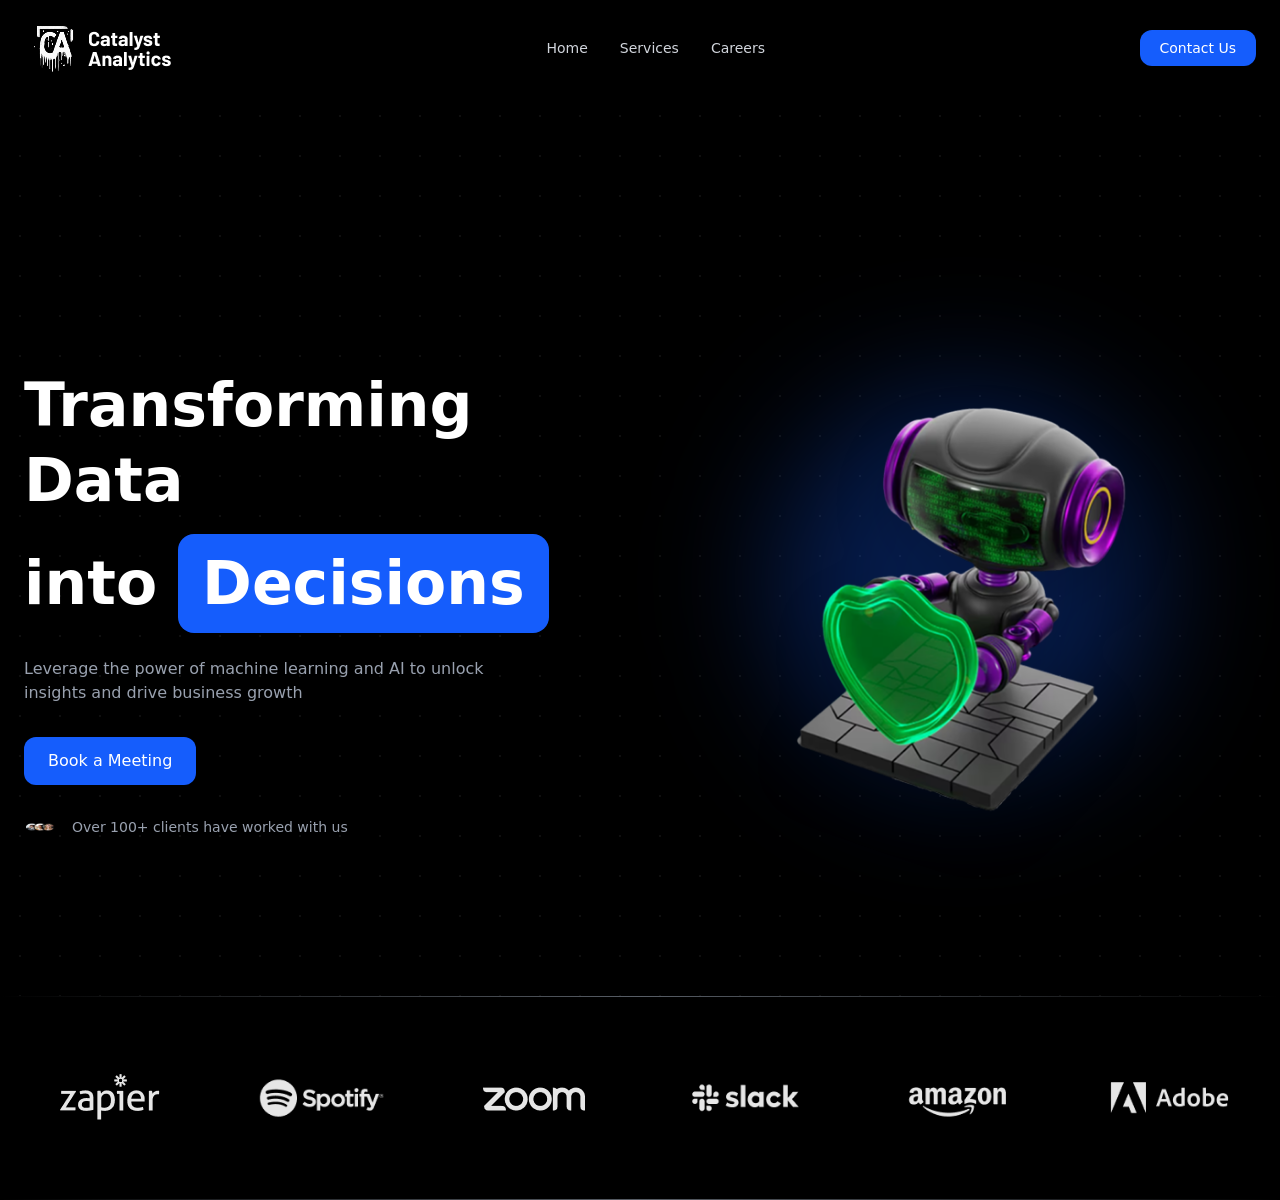
==== index.html @ 6eb76168 "commit2" ====
<html lang="en">

<head>
    <meta charset="UTF-8">
    <meta name="viewport" content="width=device-width, initial-scale=1.0">
    <title>Document</title>
    <link rel="stylesheet" href="./src/output.css">
</head>

<body class="bg-black text-white overflow-x-hidden">

    <header class=" top-0 w-full z-50 bg-black/60 backdrop-blur-xl">
        <div class="max-w-7xl mx-auto px-6 py-4 flex items-center justify-between">

            <div class="flex items-center gap-3">
                <img src="./Logo (23).png" alt="">
            </div>

            <nav class="hidden md:flex gap-8 text-gray-300 text-sm">
                <a href="#" class="hover:text-white transition">Home</a>
                <a href="#" class="hover:text-white transition">Services</a>
                <a href="#" class="hover:text-white transition">Careers</a>
            </nav>

            <button
                class="hidden md:block bg-blue-600 hover:bg-blue-500 px-5 py-2 rounded-xl text-sm font-medium transition">
                Contact Us
            </button>

            <button class="md:hidden text-2xl">☰</button>
        </div>
    </header>

    <section class="relative min-h-screen flex items-center pt-28">

        <div class="absolute inset-0 opacity-20" style="background-image: radial-gradient(circle, rgba(255,255,255,0.3) 1px, transparent 1px);
              background-size: 40px 40px;">
        </div>

        <div class="relative z-10 max-w-7xl mx-auto px-6 grid md:grid-cols-2 gap-16 items-center">

            <div>

                <h1 class="text-4xl sm:text-5xl lg:text-6xl font-extrabold leading-tight">
                    Transforming Data <br>
                    into
                    <span class="inline-block bg-blue-600 px-6 py-3 rounded-2xl mt-4">
                        Decisions
                    </span>
                </h1>

                <p class="mt-6 text-gray-400 max-w-lg">
                    Leverage the power of machine learning and AI to unlock insights and drive business growth
                </p>

                <button class="mt-8 bg-blue-600 hover:bg-blue-500 px-6 py-3 rounded-xl font-medium transition">
                    Book a Meeting
                </button>

                <div class="mt-8 flex items-center gap-4 text-sm text-gray-400">
                    <div class="flex -space-x-2">
                        <img src="./Group 20 (1).png" class="w-8 h-2.5 rounded-full border border-black">
                       
                    </div>
                    <span>Over 100+ clients have worked with us</span>
                </div>

            </div>
            <div class="relative flex justify-center">

                <div class="absolute w-96 h-96 bg-blue-600/30 blur-3xl rounded-full"></div>

                <img src="./83701034272 1.png" class="relative w-80 md:w-[420px] drop-shadow-2xl">

            </div>
    </section>
    <section class="relative py-16">
    
    <div class="absolute top-0 left-0 w-full h-px bg-gradient-to-r from-transparent via-blue-100 to-transparent opacity-40"></div>
    
    <div class="max-w-7xl mx-auto px-6">
      
      <div class="grid grid-cols-2 sm:grid-cols-3 lg:grid-cols-6 gap-10 items-center justify-items-center">
        
        <div class=" transition duration-300">
          <span class="text-xl font-semibold"><img src="./Logo (24).png" alt=""></span>
        </div>

        <div class="">
      <img src="./Card (1).png" alt="">
        </div>

        <div class="">
          <img src="./Logo (25).png" alt="">
        </div>

        <div class="">
         <img src="./Card (3).png" alt="">
        </div>

        <div class="">
         <img src="./Card (4).png" alt="">
        </div>

        <div class="">
        <img src="./Card (5).png" alt="">
        </div>

      </div>
    </div>

    <div class="absolute bottom-0 left-0 w-full h-px bg-gradient-to-r from-transparent via-blue-100 to-transparent opacity-40"></div>

  </section>

</body>

</html>
---- src/output.css ----
/*! tailwindcss v4.2.0 | MIT License | https://tailwindcss.com */
@layer properties;
@layer theme, base, components, utilities;
@layer theme {
  :root, :host {
    --font-sans: ui-sans-serif, system-ui, sans-serif, "Apple Color Emoji",
      "Segoe UI Emoji", "Segoe UI Symbol", "Noto Color Emoji";
    --font-mono: ui-monospace, SFMono-Regular, Menlo, Monaco, Consolas, "Liberation Mono",
      "Courier New", monospace;
    --color-blue-100: oklch(93.2% 0.032 255.585);
    --color-blue-500: oklch(62.3% 0.214 259.815);
    --color-blue-600: oklch(54.6% 0.245 262.881);
    --color-blue-900: oklch(37.9% 0.146 265.522);
    --color-purple-500: oklch(62.7% 0.265 303.9);
    --color-gray-300: oklch(87.2% 0.01 258.338);
    --color-gray-400: oklch(70.7% 0.022 261.325);
    --color-black: #000;
    --color-white: #fff;
    --spacing: 0.25rem;
    --container-lg: 32rem;
    --container-7xl: 80rem;
    --text-sm: 0.875rem;
    --text-sm--line-height: calc(1.25 / 0.875);
    --text-lg: 1.125rem;
    --text-lg--line-height: calc(1.75 / 1.125);
    --text-xl: 1.25rem;
    --text-xl--line-height: calc(1.75 / 1.25);
    --text-2xl: 1.5rem;
    --text-2xl--line-height: calc(2 / 1.5);
    --text-4xl: 2.25rem;
    --text-4xl--line-height: calc(2.5 / 2.25);
    --text-5xl: 3rem;
    --text-5xl--line-height: 1;
    --text-6xl: 3.75rem;
    --text-6xl--line-height: 1;
    --font-weight-medium: 500;
    --font-weight-semibold: 600;
    --font-weight-bold: 700;
    --font-weight-extrabold: 800;
    --leading-tight: 1.25;
    --radius-md: 0.375rem;
    --radius-lg: 0.5rem;
    --radius-xl: 0.75rem;
    --radius-2xl: 1rem;
    --drop-shadow-2xl: 0 25px 25px rgb(0 0 0 / 0.15);
    --blur-md: 12px;
    --blur-xl: 24px;
    --blur-3xl: 64px;
    --default-transition-duration: 150ms;
    --default-transition-timing-function: cubic-bezier(0.4, 0, 0.2, 1);
    --default-font-family: var(--font-sans);
    --default-mono-font-family: var(--font-mono);
  }
}
@layer base {
  *, ::after, ::before, ::backdrop, ::file-selector-button {
    box-sizing: border-box;
    margin: 0;
    padding: 0;
    border: 0 solid;
  }
  html, :host {
    line-height: 1.5;
    -webkit-text-size-adjust: 100%;
    tab-size: 4;
    font-family: var(--default-font-family, ui-sans-serif, system-ui, sans-serif, "Apple Color Emoji", "Segoe UI Emoji", "Segoe UI Symbol", "Noto Color Emoji");
    font-feature-settings: var(--default-font-feature-settings, normal);
    font-variation-settings: var(--default-font-variation-settings, normal);
    -webkit-tap-highlight-color: transparent;
  }
  hr {
    height: 0;
    color: inherit;
    border-top-width: 1px;
  }
  abbr:where([title]) {
    -webkit-text-decoration: underline dotted;
    text-decoration: underline dotted;
  }
  h1, h2, h3, h4, h5, h6 {
    font-size: inherit;
    font-weight: inherit;
  }
  a {
    color: inherit;
    -webkit-text-decoration: inherit;
    text-decoration: inherit;
  }
  b, strong {
    font-weight: bolder;
  }
  code, kbd, samp, pre {
    font-family: var(--default-mono-font-family, ui-monospace, SFMono-Regular, Menlo, Monaco, Consolas, "Liberation Mono", "Courier New", monospace);
    font-feature-settings: var(--default-mono-font-feature-settings, normal);
    font-variation-settings: var(--default-mono-font-variation-settings, normal);
    font-size: 1em;
  }
  small {
    font-size: 80%;
  }
  sub, sup {
    font-size: 75%;
    line-height: 0;
    position: relative;
    vertical-align: baseline;
  }
  sub {
    bottom: -0.25em;
  }
  sup {
    top: -0.5em;
  }
  table {
    text-indent: 0;
    border-color: inherit;
    border-collapse: collapse;
  }
  :-moz-focusring {
    outline: auto;
  }
  progress {
    vertical-align: baseline;
  }
  summary {
    display: list-item;
  }
  ol, ul, menu {
    list-style: none;
  }
  img, svg, video, canvas, audio, iframe, embed, object {
    display: block;
    vertical-align: middle;
  }
  img, video {
    max-width: 100%;
    height: auto;
  }
  button, input, select, optgroup, textarea, ::file-selector-button {
    font: inherit;
    font-feature-settings: inherit;
    font-variation-settings: inherit;
    letter-spacing: inherit;
    color: inherit;
    border-radius: 0;
    background-color: transparent;
    opacity: 1;
  }
  :where(select:is([multiple], [size])) optgroup {
    font-weight: bolder;
  }
  :where(select:is([multiple], [size])) optgroup option {
    padding-inline-start: 20px;
  }
  ::file-selector-button {
    margin-inline-end: 4px;
  }
  ::placeholder {
    opacity: 1;
  }
  @supports (not (-webkit-appearance: -apple-pay-button))  or (contain-intrinsic-size: 1px) {
    ::placeholder {
      color: currentcolor;
      @supports (color: color-mix(in lab, red, red)) {
        color: color-mix(in oklab, currentcolor 50%, transparent);
      }
    }
  }
  textarea {
    resize: vertical;
  }
  ::-webkit-search-decoration {
    -webkit-appearance: none;
  }
  ::-webkit-date-and-time-value {
    min-height: 1lh;
    text-align: inherit;
  }
  ::-webkit-datetime-edit {
    display: inline-flex;
  }
  ::-webkit-datetime-edit-fields-wrapper {
    padding: 0;
  }
  ::-webkit-datetime-edit, ::-webkit-datetime-edit-year-field, ::-webkit-datetime-edit-month-field, ::-webkit-datetime-edit-day-field, ::-webkit-datetime-edit-hour-field, ::-webkit-datetime-edit-minute-field, ::-webkit-datetime-edit-second-field, ::-webkit-datetime-edit-millisecond-field, ::-webkit-datetime-edit-meridiem-field {
    padding-block: 0;
  }
  ::-webkit-calendar-picker-indicator {
    line-height: 1;
  }
  :-moz-ui-invalid {
    box-shadow: none;
  }
  button, input:where([type="button"], [type="reset"], [type="submit"]), ::file-selector-button {
    appearance: button;
  }
  ::-webkit-inner-spin-button, ::-webkit-outer-spin-button {
    height: auto;
  }
  [hidden]:where(:not([hidden="until-found"])) {
    display: none !important;
  }
}
@layer utilities {
  .absolute {
    position: absolute;
  }
  .fixed {
    position: fixed;
  }
  .relative {
    position: relative;
  }
  .inset-0 {
    inset: calc(var(--spacing) * 0);
  }
  .top-0 {
    top: calc(var(--spacing) * 0);
  }
  .right-0 {
    right: calc(var(--spacing) * 0);
  }
  .bottom-0 {
    bottom: calc(var(--spacing) * 0);
  }
  .left-0 {
    left: calc(var(--spacing) * 0);
  }
  .z-10 {
    z-index: 10;
  }
  .z-50 {
    z-index: 50;
  }
  .mx-auto {
    margin-inline: auto;
  }
  .mt-3 {
    margin-top: calc(var(--spacing) * 3);
  }
  .mt-4 {
    margin-top: calc(var(--spacing) * 4);
  }
  .mt-6 {
    margin-top: calc(var(--spacing) * 6);
  }
  .mt-8 {
    margin-top: calc(var(--spacing) * 8);
  }
  .flex {
    display: flex;
  }
  .grid {
    display: grid;
  }
  .hidden {
    display: none;
  }
  .inline-block {
    display: inline-block;
  }
  .table {
    display: table;
  }
  .h-1 {
    height: calc(var(--spacing) * 1);
  }
  .h-2 {
    height: calc(var(--spacing) * 2);
  }
  .h-2\.5 {
    height: calc(var(--spacing) * 2.5);
  }
  .h-8 {
    height: calc(var(--spacing) * 8);
  }
  .h-9 {
    height: calc(var(--spacing) * 9);
  }
  .h-10 {
    height: calc(var(--spacing) * 10);
  }
  .h-96 {
    height: calc(var(--spacing) * 96);
  }
  .h-full {
    height: 100%;
  }
  .h-px {
    height: 1px;
  }
  .min-h-screen {
    min-height: 100vh;
  }
  .w-1 {
    width: calc(var(--spacing) * 1);
  }
  .w-1\/2 {
    width: calc(1 / 2 * 100%);
  }
  .w-8 {
    width: calc(var(--spacing) * 8);
  }
  .w-9 {
    width: calc(var(--spacing) * 9);
  }
  .w-10 {
    width: calc(var(--spacing) * 10);
  }
  .w-72 {
    width: calc(var(--spacing) * 72);
  }
  .w-80 {
    width: calc(var(--spacing) * 80);
  }
  .w-96 {
    width: calc(var(--spacing) * 96);
  }
  .w-full {
    width: 100%;
  }
  .max-w-7xl {
    max-width: var(--container-7xl);
  }
  .max-w-lg {
    max-width: var(--container-lg);
  }
  .border-collapse {
    border-collapse: collapse;
  }
  .resize {
    resize: both;
  }
  .grid-cols-2 {
    grid-template-columns: repeat(2, minmax(0, 1fr));
  }
  .items-center {
    align-items: center;
  }
  .justify-between {
    justify-content: space-between;
  }
  .justify-center {
    justify-content: center;
  }
  .justify-items-center {
    justify-items: center;
  }
  .gap-2 {
    gap: calc(var(--spacing) * 2);
  }
  .gap-3 {
    gap: calc(var(--spacing) * 3);
  }
  .gap-4 {
    gap: calc(var(--spacing) * 4);
  }
  .gap-8 {
    gap: calc(var(--spacing) * 8);
  }
  .gap-10 {
    gap: calc(var(--spacing) * 10);
  }
  .gap-12 {
    gap: calc(var(--spacing) * 12);
  }
  .gap-16 {
    gap: calc(var(--spacing) * 16);
  }
  .-space-x-2 {
    :where(& > :not(:last-child)) {
      --tw-space-x-reverse: 0;
      margin-inline-start: calc(calc(var(--spacing) * -2) * var(--tw-space-x-reverse));
      margin-inline-end: calc(calc(var(--spacing) * -2) * calc(1 - var(--tw-space-x-reverse)));
    }
  }
  .overflow-hidden {
    overflow: hidden;
  }
  .overflow-x-hidden {
    overflow-x: hidden;
  }
  .rounded {
    border-radius: 0.25rem;
  }
  .rounded-2xl {
    border-radius: var(--radius-2xl);
  }
  .rounded-full {
    border-radius: calc(infinity * 1px);
  }
  .rounded-lg {
    border-radius: var(--radius-lg);
  }
  .rounded-md {
    border-radius: var(--radius-md);
  }
  .rounded-xl {
    border-radius: var(--radius-xl);
  }
  .border {
    border-style: var(--tw-border-style);
    border-width: 1px;
  }
  .border-black {
    border-color: var(--color-black);
  }
  .bg-black {
    background-color: var(--color-black);
  }
  .bg-black\/60 {
    background-color: color-mix(in srgb, #000 60%, transparent);
    @supports (color: color-mix(in lab, red, red)) {
      background-color: color-mix(in oklab, var(--color-black) 60%, transparent);
    }
  }
  .bg-black\/70 {
    background-color: color-mix(in srgb, #000 70%, transparent);
    @supports (color: color-mix(in lab, red, red)) {
      background-color: color-mix(in oklab, var(--color-black) 70%, transparent);
    }
  }
  .bg-blue-600 {
    background-color: var(--color-blue-600);
  }
  .bg-blue-600\/30 {
    background-color: color-mix(in srgb, oklch(54.6% 0.245 262.881) 30%, transparent);
    @supports (color: color-mix(in lab, red, red)) {
      background-color: color-mix(in oklab, var(--color-blue-600) 30%, transparent);
    }
  }
  .bg-white {
    background-color: var(--color-white);
  }
  .bg-gradient-to-l {
    --tw-gradient-position: to left in oklab;
    background-image: linear-gradient(var(--tw-gradient-stops));
  }
  .bg-gradient-to-r {
    --tw-gradient-position: to right in oklab;
    background-image: linear-gradient(var(--tw-gradient-stops));
  }
  .from-black {
    --tw-gradient-from: var(--color-black);
    --tw-gradient-stops: var(--tw-gradient-via-stops, var(--tw-gradient-position), var(--tw-gradient-from) var(--tw-gradient-from-position), var(--tw-gradient-to) var(--tw-gradient-to-position));
  }
  .from-blue-900 {
    --tw-gradient-from: var(--color-blue-900);
    --tw-gradient-stops: var(--tw-gradient-via-stops, var(--tw-gradient-position), var(--tw-gradient-from) var(--tw-gradient-from-position), var(--tw-gradient-to) var(--tw-gradient-to-position));
  }
  .from-blue-900\/40 {
    --tw-gradient-from: color-mix(in srgb, oklch(37.9% 0.146 265.522) 40%, transparent);
    @supports (color: color-mix(in lab, red, red)) {
      --tw-gradient-from: color-mix(in oklab, var(--color-blue-900) 40%, transparent);
    }
    --tw-gradient-stops: var(--tw-gradient-via-stops, var(--tw-gradient-position), var(--tw-gradient-from) var(--tw-gradient-from-position), var(--tw-gradient-to) var(--tw-gradient-to-position));
  }
  .from-transparent {
    --tw-gradient-from: transparent;
    --tw-gradient-stops: var(--tw-gradient-via-stops, var(--tw-gradient-position), var(--tw-gradient-from) var(--tw-gradient-from-position), var(--tw-gradient-to) var(--tw-gradient-to-position));
  }
  .via-black {
    --tw-gradient-via: var(--color-black);
    --tw-gradient-via-stops: var(--tw-gradient-position), var(--tw-gradient-from) var(--tw-gradient-from-position), var(--tw-gradient-via) var(--tw-gradient-via-position), var(--tw-gradient-to) var(--tw-gradient-to-position);
    --tw-gradient-stops: var(--tw-gradient-via-stops);
  }
  .via-blue-100 {
    --tw-gradient-via: var(--color-blue-100);
    --tw-gradient-via-stops: var(--tw-gradient-position), var(--tw-gradient-from) var(--tw-gradient-from-position), var(--tw-gradient-via) var(--tw-gradient-via-position), var(--tw-gradient-to) var(--tw-gradient-to-position);
    --tw-gradient-stops: var(--tw-gradient-via-stops);
  }
  .via-blue-500 {
    --tw-gradient-via: var(--color-blue-500);
    --tw-gradient-via-stops: var(--tw-gradient-position), var(--tw-gradient-from) var(--tw-gradient-from-position), var(--tw-gradient-via) var(--tw-gradient-via-position), var(--tw-gradient-to) var(--tw-gradient-to-position);
    --tw-gradient-stops: var(--tw-gradient-via-stops);
  }
  .via-blue-900 {
    --tw-gradient-via: var(--color-blue-900);
    --tw-gradient-via-stops: var(--tw-gradient-position), var(--tw-gradient-from) var(--tw-gradient-from-position), var(--tw-gradient-via) var(--tw-gradient-via-position), var(--tw-gradient-to) var(--tw-gradient-to-position);
    --tw-gradient-stops: var(--tw-gradient-via-stops);
  }
  .via-blue-900\/20 {
    --tw-gradient-via: color-mix(in srgb, oklch(37.9% 0.146 265.522) 20%, transparent);
    @supports (color: color-mix(in lab, red, red)) {
      --tw-gradient-via: color-mix(in oklab, var(--color-blue-900) 20%, transparent);
    }
    --tw-gradient-via-stops: var(--tw-gradient-position), var(--tw-gradient-from) var(--tw-gradient-from-position), var(--tw-gradient-via) var(--tw-gradient-via-position), var(--tw-gradient-to) var(--tw-gradient-to-position);
    --tw-gradient-stops: var(--tw-gradient-via-stops);
  }
  .via-purple-500 {
    --tw-gradient-via: var(--color-purple-500);
    --tw-gradient-via-stops: var(--tw-gradient-position), var(--tw-gradient-from) var(--tw-gradient-from-position), var(--tw-gradient-via) var(--tw-gradient-via-position), var(--tw-gradient-to) var(--tw-gradient-to-position);
    --tw-gradient-stops: var(--tw-gradient-via-stops);
  }
  .to-blue-900 {
    --tw-gradient-to: var(--color-blue-900);
    --tw-gradient-stops: var(--tw-gradient-via-stops, var(--tw-gradient-position), var(--tw-gradient-from) var(--tw-gradient-from-position), var(--tw-gradient-to) var(--tw-gradient-to-position));
  }
  .to-blue-900\/40 {
    --tw-gradient-to: color-mix(in srgb, oklch(37.9% 0.146 265.522) 40%, transparent);
    @supports (color: color-mix(in lab, red, red)) {
      --tw-gradient-to: color-mix(in oklab, var(--color-blue-900) 40%, transparent);
    }
    --tw-gradient-stops: var(--tw-gradient-via-stops, var(--tw-gradient-position), var(--tw-gradient-from) var(--tw-gradient-from-position), var(--tw-gradient-to) var(--tw-gradient-to-position));
  }
  .to-transparent {
    --tw-gradient-to: transparent;
    --tw-gradient-stops: var(--tw-gradient-via-stops, var(--tw-gradient-position), var(--tw-gradient-from) var(--tw-gradient-from-position), var(--tw-gradient-to) var(--tw-gradient-to-position));
  }
  .px-4 {
    padding-inline: calc(var(--spacing) * 4);
  }
  .px-5 {
    padding-inline: calc(var(--spacing) * 5);
  }
  .px-6 {
    padding-inline: calc(var(--spacing) * 6);
  }
  .py-2 {
    padding-block: calc(var(--spacing) * 2);
  }
  .py-3 {
    padding-block: calc(var(--spacing) * 3);
  }
  .py-4 {
    padding-block: calc(var(--spacing) * 4);
  }
  .py-16 {
    padding-block: calc(var(--spacing) * 16);
  }
  .pt-24 {
    padding-top: calc(var(--spacing) * 24);
  }
  .pt-28 {
    padding-top: calc(var(--spacing) * 28);
  }
  .text-center {
    text-align: center;
  }
  .text-2xl {
    font-size: var(--text-2xl);
    line-height: var(--tw-leading, var(--text-2xl--line-height));
  }
  .text-4xl {
    font-size: var(--text-4xl);
    line-height: var(--tw-leading, var(--text-4xl--line-height));
  }
  .text-lg {
    font-size: var(--text-lg);
    line-height: var(--tw-leading, var(--text-lg--line-height));
  }
  .text-sm {
    font-size: var(--text-sm);
    line-height: var(--tw-leading, var(--text-sm--line-height));
  }
  .text-xl {
    font-size: var(--text-xl);
    line-height: var(--tw-leading, var(--text-xl--line-height));
  }
  .leading-tight {
    --tw-leading: var(--leading-tight);
    line-height: var(--leading-tight);
  }
  .font-bold {
    --tw-font-weight: var(--font-weight-bold);
    font-weight: var(--font-weight-bold);
  }
  .font-extrabold {
    --tw-font-weight: var(--font-weight-extrabold);
    font-weight: var(--font-weight-extrabold);
  }
  .font-medium {
    --tw-font-weight: var(--font-weight-medium);
    font-weight: var(--font-weight-medium);
  }
  .font-semibold {
    --tw-font-weight: var(--font-weight-semibold);
    font-weight: var(--font-weight-semibold);
  }
  .text-black {
    color: var(--color-black);
  }
  .text-gray-300 {
    color: var(--color-gray-300);
  }
  .text-gray-400 {
    color: var(--color-gray-400);
  }
  .text-white {
    color: var(--color-white);
  }
  .underline {
    text-decoration-line: underline;
  }
  .opacity-20 {
    opacity: 20%;
  }
  .opacity-40 {
    opacity: 40%;
  }
  .opacity-60 {
    opacity: 60%;
  }
  .outline {
    outline-style: var(--tw-outline-style);
    outline-width: 1px;
  }
  .blur-3xl {
    --tw-blur: blur(var(--blur-3xl));
    filter: var(--tw-blur,) var(--tw-brightness,) var(--tw-contrast,) var(--tw-grayscale,) var(--tw-hue-rotate,) var(--tw-invert,) var(--tw-saturate,) var(--tw-sepia,) var(--tw-drop-shadow,);
  }
  .drop-shadow-2xl {
    --tw-drop-shadow-size: drop-shadow(0 25px 25px var(--tw-drop-shadow-color, rgb(0 0 0 / 0.15)));
    --tw-drop-shadow: drop-shadow(var(--drop-shadow-2xl));
    filter: var(--tw-blur,) var(--tw-brightness,) var(--tw-contrast,) var(--tw-grayscale,) var(--tw-hue-rotate,) var(--tw-invert,) var(--tw-saturate,) var(--tw-sepia,) var(--tw-drop-shadow,);
  }
  .drop-shadow-\[0_0_50px_rgba\(59\,130\,246\,0\.5\)\] {
    --tw-drop-shadow-size: drop-shadow(0 0 50px var(--tw-drop-shadow-color, rgba(59,130,246,0.5)));
    --tw-drop-shadow: var(--tw-drop-shadow-size);
    filter: var(--tw-blur,) var(--tw-brightness,) var(--tw-contrast,) var(--tw-grayscale,) var(--tw-hue-rotate,) var(--tw-invert,) var(--tw-saturate,) var(--tw-sepia,) var(--tw-drop-shadow,);
  }
  .filter {
    filter: var(--tw-blur,) var(--tw-brightness,) var(--tw-contrast,) var(--tw-grayscale,) var(--tw-hue-rotate,) var(--tw-invert,) var(--tw-saturate,) var(--tw-sepia,) var(--tw-drop-shadow,);
  }
  .backdrop-blur-md {
    --tw-backdrop-blur: blur(var(--blur-md));
    -webkit-backdrop-filter: var(--tw-backdrop-blur,) var(--tw-backdrop-brightness,) var(--tw-backdrop-contrast,) var(--tw-backdrop-grayscale,) var(--tw-backdrop-hue-rotate,) var(--tw-backdrop-invert,) var(--tw-backdrop-opacity,) var(--tw-backdrop-saturate,) var(--tw-backdrop-sepia,);
    backdrop-filter: var(--tw-backdrop-blur,) var(--tw-backdrop-brightness,) var(--tw-backdrop-contrast,) var(--tw-backdrop-grayscale,) var(--tw-backdrop-hue-rotate,) var(--tw-backdrop-invert,) var(--tw-backdrop-opacity,) var(--tw-backdrop-saturate,) var(--tw-backdrop-sepia,);
  }
  .backdrop-blur-xl {
    --tw-backdrop-blur: blur(var(--blur-xl));
    -webkit-backdrop-filter: var(--tw-backdrop-blur,) var(--tw-backdrop-brightness,) var(--tw-backdrop-contrast,) var(--tw-backdrop-grayscale,) var(--tw-backdrop-hue-rotate,) var(--tw-backdrop-invert,) var(--tw-backdrop-opacity,) var(--tw-backdrop-saturate,) var(--tw-backdrop-sepia,);
    backdrop-filter: var(--tw-backdrop-blur,) var(--tw-backdrop-brightness,) var(--tw-backdrop-contrast,) var(--tw-backdrop-grayscale,) var(--tw-backdrop-hue-rotate,) var(--tw-backdrop-invert,) var(--tw-backdrop-opacity,) var(--tw-backdrop-saturate,) var(--tw-backdrop-sepia,);
  }
  .backdrop-filter {
    -webkit-backdrop-filter: var(--tw-backdrop-blur,) var(--tw-backdrop-brightness,) var(--tw-backdrop-contrast,) var(--tw-backdrop-grayscale,) var(--tw-backdrop-hue-rotate,) var(--tw-backdrop-invert,) var(--tw-backdrop-opacity,) var(--tw-backdrop-saturate,) var(--tw-backdrop-sepia,);
    backdrop-filter: var(--tw-backdrop-blur,) var(--tw-backdrop-brightness,) var(--tw-backdrop-contrast,) var(--tw-backdrop-grayscale,) var(--tw-backdrop-hue-rotate,) var(--tw-backdrop-invert,) var(--tw-backdrop-opacity,) var(--tw-backdrop-saturate,) var(--tw-backdrop-sepia,);
  }
  .transition {
    transition-property: color, background-color, border-color, outline-color, text-decoration-color, fill, stroke, --tw-gradient-from, --tw-gradient-via, --tw-gradient-to, opacity, box-shadow, transform, translate, scale, rotate, filter, -webkit-backdrop-filter, backdrop-filter, display, content-visibility, overlay, pointer-events;
    transition-timing-function: var(--tw-ease, var(--default-transition-timing-function));
    transition-duration: var(--tw-duration, var(--default-transition-duration));
  }
  .duration-300 {
    --tw-duration: 300ms;
    transition-duration: 300ms;
  }
  .hover\:bg-blue-500 {
    &:hover {
      @media (hover: hover) {
        background-color: var(--color-blue-500);
      }
    }
  }
  .hover\:text-white {
    &:hover {
      @media (hover: hover) {
        color: var(--color-white);
      }
    }
  }
  .hover\:opacity-100 {
    &:hover {
      @media (hover: hover) {
        opacity: 100%;
      }
    }
  }
  .sm\:block {
    @media (width >= 40rem) {
      display: block;
    }
  }
  .sm\:w-96 {
    @media (width >= 40rem) {
      width: calc(var(--spacing) * 96);
    }
  }
  .sm\:grid-cols-3 {
    @media (width >= 40rem) {
      grid-template-columns: repeat(3, minmax(0, 1fr));
    }
  }
  .sm\:text-5xl {
    @media (width >= 40rem) {
      font-size: var(--text-5xl);
      line-height: var(--tw-leading, var(--text-5xl--line-height));
    }
  }
  .md\:mx-0 {
    @media (width >= 48rem) {
      margin-inline: calc(var(--spacing) * 0);
    }
  }
  .md\:block {
    @media (width >= 48rem) {
      display: block;
    }
  }
  .md\:flex {
    @media (width >= 48rem) {
      display: flex;
    }
  }
  .md\:hidden {
    @media (width >= 48rem) {
      display: none;
    }
  }
  .md\:w-\[420px\] {
    @media (width >= 48rem) {
      width: 420px;
    }
  }
  .md\:grid-cols-2 {
    @media (width >= 48rem) {
      grid-template-columns: repeat(2, minmax(0, 1fr));
    }
  }
  .md\:justify-start {
    @media (width >= 48rem) {
      justify-content: flex-start;
    }
  }
  .md\:text-left {
    @media (width >= 48rem) {
      text-align: left;
    }
  }
  .lg\:grid-cols-6 {
    @media (width >= 64rem) {
      grid-template-columns: repeat(6, minmax(0, 1fr));
    }
  }
  .lg\:text-6xl {
    @media (width >= 64rem) {
      font-size: var(--text-6xl);
      line-height: var(--tw-leading, var(--text-6xl--line-height));
    }
  }
}
@property --tw-space-x-reverse {
  syntax: "*";
  inherits: false;
  initial-value: 0;
}
@property --tw-border-style {
  syntax: "*";
  inherits: false;
  initial-value: solid;
}
@property --tw-gradient-position {
  syntax: "*";
  inherits: false;
}
@property --tw-gradient-from {
  syntax: "<color>";
  inherits: false;
  initial-value: #0000;
}
@property --tw-gradient-via {
  syntax: "<color>";
  inherits: false;
  initial-value: #0000;
}
@property --tw-gradient-to {
  syntax: "<color>";
  inherits: false;
  initial-value: #0000;
}
@property --tw-gradient-stops {
  syntax: "*";
  inherits: false;
}
@property --tw-gradient-via-stops {
  syntax: "*";
  inherits: false;
}
@property --tw-gradient-from-position {
  syntax: "<length-percentage>";
  inherits: false;
  initial-value: 0%;
}
@property --tw-gradient-via-position {
  syntax: "<length-percentage>";
  inherits: false;
  initial-value: 50%;
}
@property --tw-gradient-to-position {
  syntax: "<length-percentage>";
  inherits: false;
  initial-value: 100%;
}
@property --tw-leading {
  syntax: "*";
  inherits: false;
}
@property --tw-font-weight {
  syntax: "*";
  inherits: false;
}
@property --tw-outline-style {
  syntax: "*";
  inherits: false;
  initial-value: solid;
}
@property --tw-blur {
  syntax: "*";
  inherits: false;
}
@property --tw-brightness {
  syntax: "*";
  inherits: false;
}
@property --tw-contrast {
  syntax: "*";
  inherits: false;
}
@property --tw-grayscale {
  syntax: "*";
  inherits: false;
}
@property --tw-hue-rotate {
  syntax: "*";
  inherits: false;
}
@property --tw-invert {
  syntax: "*";
  inherits: false;
}
@property --tw-opacity {
  syntax: "*";
  inherits: false;
}
@property --tw-saturate {
  syntax: "*";
  inherits: false;
}
@property --tw-sepia {
  syntax: "*";
  inherits: false;
}
@property --tw-drop-shadow {
  syntax: "*";
  inherits: false;
}
@property --tw-drop-shadow-color {
  syntax: "*";
  inherits: false;
}
@property --tw-drop-shadow-alpha {
  syntax: "<percentage>";
  inherits: false;
  initial-value: 100%;
}
@property --tw-drop-shadow-size {
  syntax: "*";
  inherits: false;
}
@property --tw-backdrop-blur {
  syntax: "*";
  inherits: false;
}
@property --tw-backdrop-brightness {
  syntax: "*";
  inherits: false;
}
@property --tw-backdrop-contrast {
  syntax: "*";
  inherits: false;
}
@property --tw-backdrop-grayscale {
  syntax: "*";
  inherits: false;
}
@property --tw-backdrop-hue-rotate {
  syntax: "*";
  inherits: false;
}
@property --tw-backdrop-invert {
  syntax: "*";
  inherits: false;
}
@property --tw-backdrop-opacity {
  syntax: "*";
  inherits: false;
}
@property --tw-backdrop-saturate {
  syntax: "*";
  inherits: false;
}
@property --tw-backdrop-sepia {
  syntax: "*";
  inherits: false;
}
@property --tw-duration {
  syntax: "*";
  inherits: false;
}
@layer properties {
  @supports ((-webkit-hyphens: none) and (not (margin-trim: inline))) or ((-moz-orient: inline) and (not (color:rgb(from red r g b)))) {
    *, ::before, ::after, ::backdrop {
      --tw-space-x-reverse: 0;
      --tw-border-style: solid;
      --tw-gradient-position: initial;
      --tw-gradient-from: #0000;
      --tw-gradient-via: #0000;
      --tw-gradient-to: #0000;
      --tw-gradient-stops: initial;
      --tw-gradient-via-stops: initial;
      --tw-gradient-from-position: 0%;
      --tw-gradient-via-position: 50%;
      --tw-gradient-to-position: 100%;
      --tw-leading: initial;
      --tw-font-weight: initial;
      --tw-outline-style: solid;
      --tw-blur: initial;
      --tw-brightness: initial;
      --tw-contrast: initial;
      --tw-grayscale: initial;
      --tw-hue-rotate: initial;
      --tw-invert: initial;
      --tw-opacity: initial;
      --tw-saturate: initial;
      --tw-sepia: initial;
      --tw-drop-shadow: initial;
      --tw-drop-shadow-color: initial;
      --tw-drop-shadow-alpha: 100%;
      --tw-drop-shadow-size: initial;
      --tw-backdrop-blur: initial;
      --tw-backdrop-brightness: initial;
      --tw-backdrop-contrast: initial;
      --tw-backdrop-grayscale: initial;
      --tw-backdrop-hue-rotate: initial;
      --tw-backdrop-invert: initial;
      --tw-backdrop-opacity: initial;
      --tw-backdrop-saturate: initial;
      --tw-backdrop-sepia: initial;
      --tw-duration: initial;
    }
  }
}
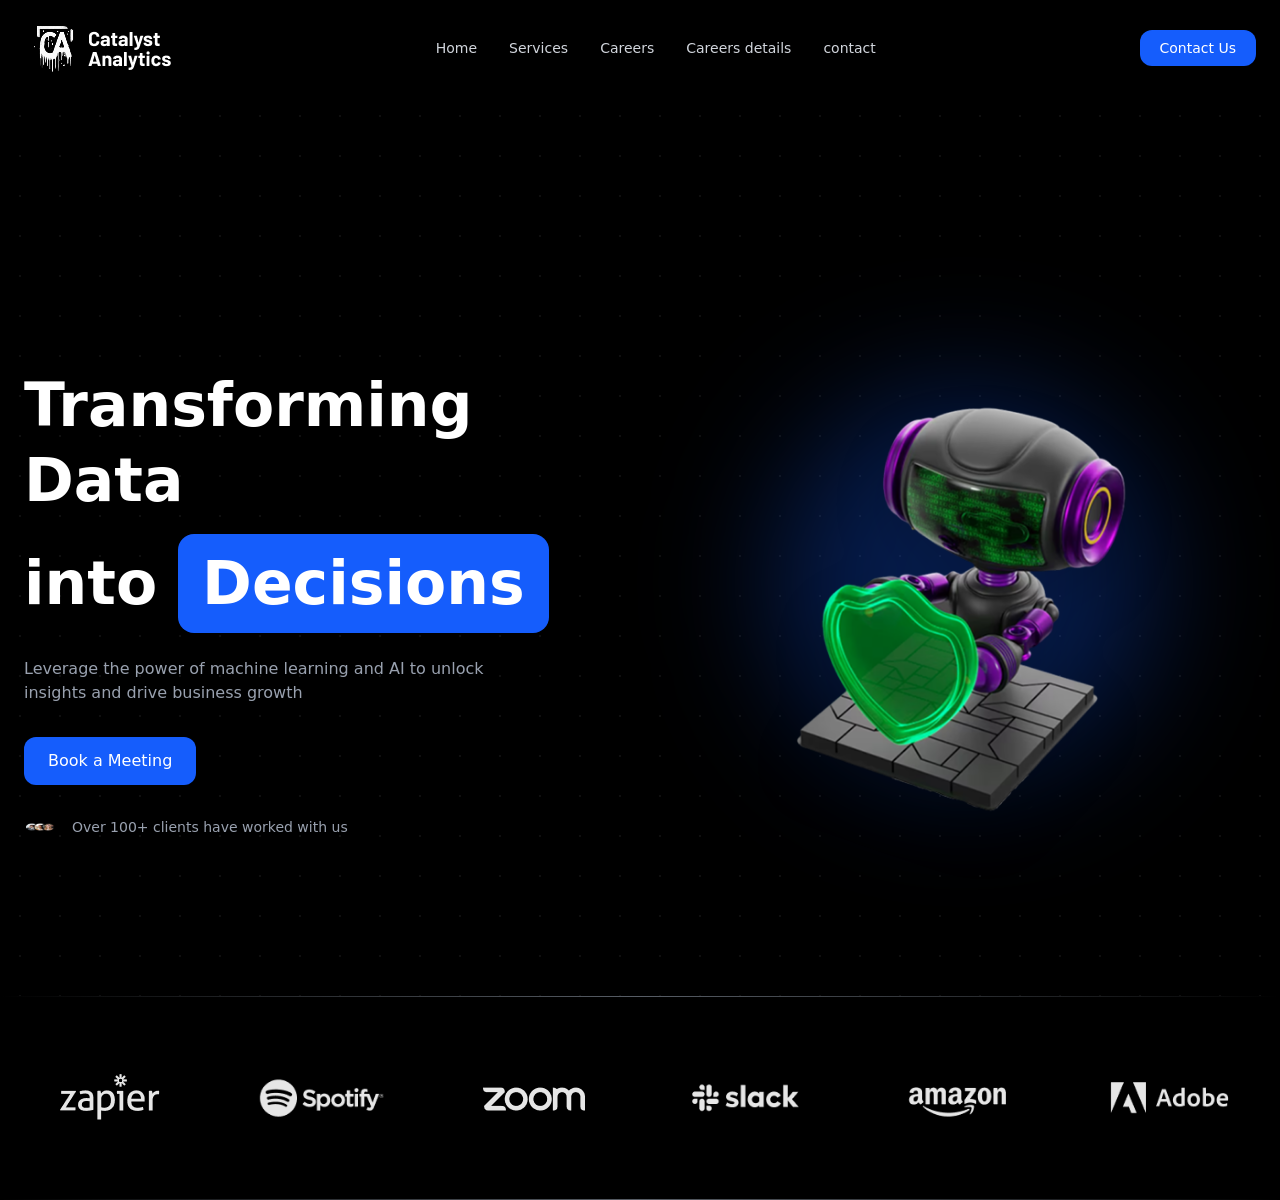
==== commit e3813fae: "commit2is" ====
--- a/index.html
+++ b/index.html
@@ -7,7 +7,7 @@
     <link rel="stylesheet" href="./src/output.css">
 </head>
 
-<body class="bg-black text-white overflow-x-hidden">
+<body class="bg-black text-white ">
 
     <header class=" top-0 w-full z-50 bg-black/60 backdrop-blur-xl">
         <div class="max-w-7xl mx-auto px-6 py-4 flex items-center justify-between">
@@ -17,9 +17,11 @@
             </div>
 
             <nav class="hidden md:flex gap-8 text-gray-300 text-sm">
-                <a href="#" class="hover:text-white transition">Home</a>
-                <a href="#" class="hover:text-white transition">Services</a>
-                <a href="#" class="hover:text-white transition">Careers</a>
+                <a href="./index.html" class="hover:text-white transition">Home</a>
+                <a href="./src/paje 2/index.html" class="hover:text-white transition">Services</a>
+                <a href="./src/paje 3/index.html" class="hover:text-white transition">Careers</a>
+                 <a href="./src/paje 4/index.html" class="hover:text-white transition">Careers details</a>
+                  <a href="./src/paje 5/index.html" class="hover:text-white transition">contact</a>
             </nav>
 
             <button
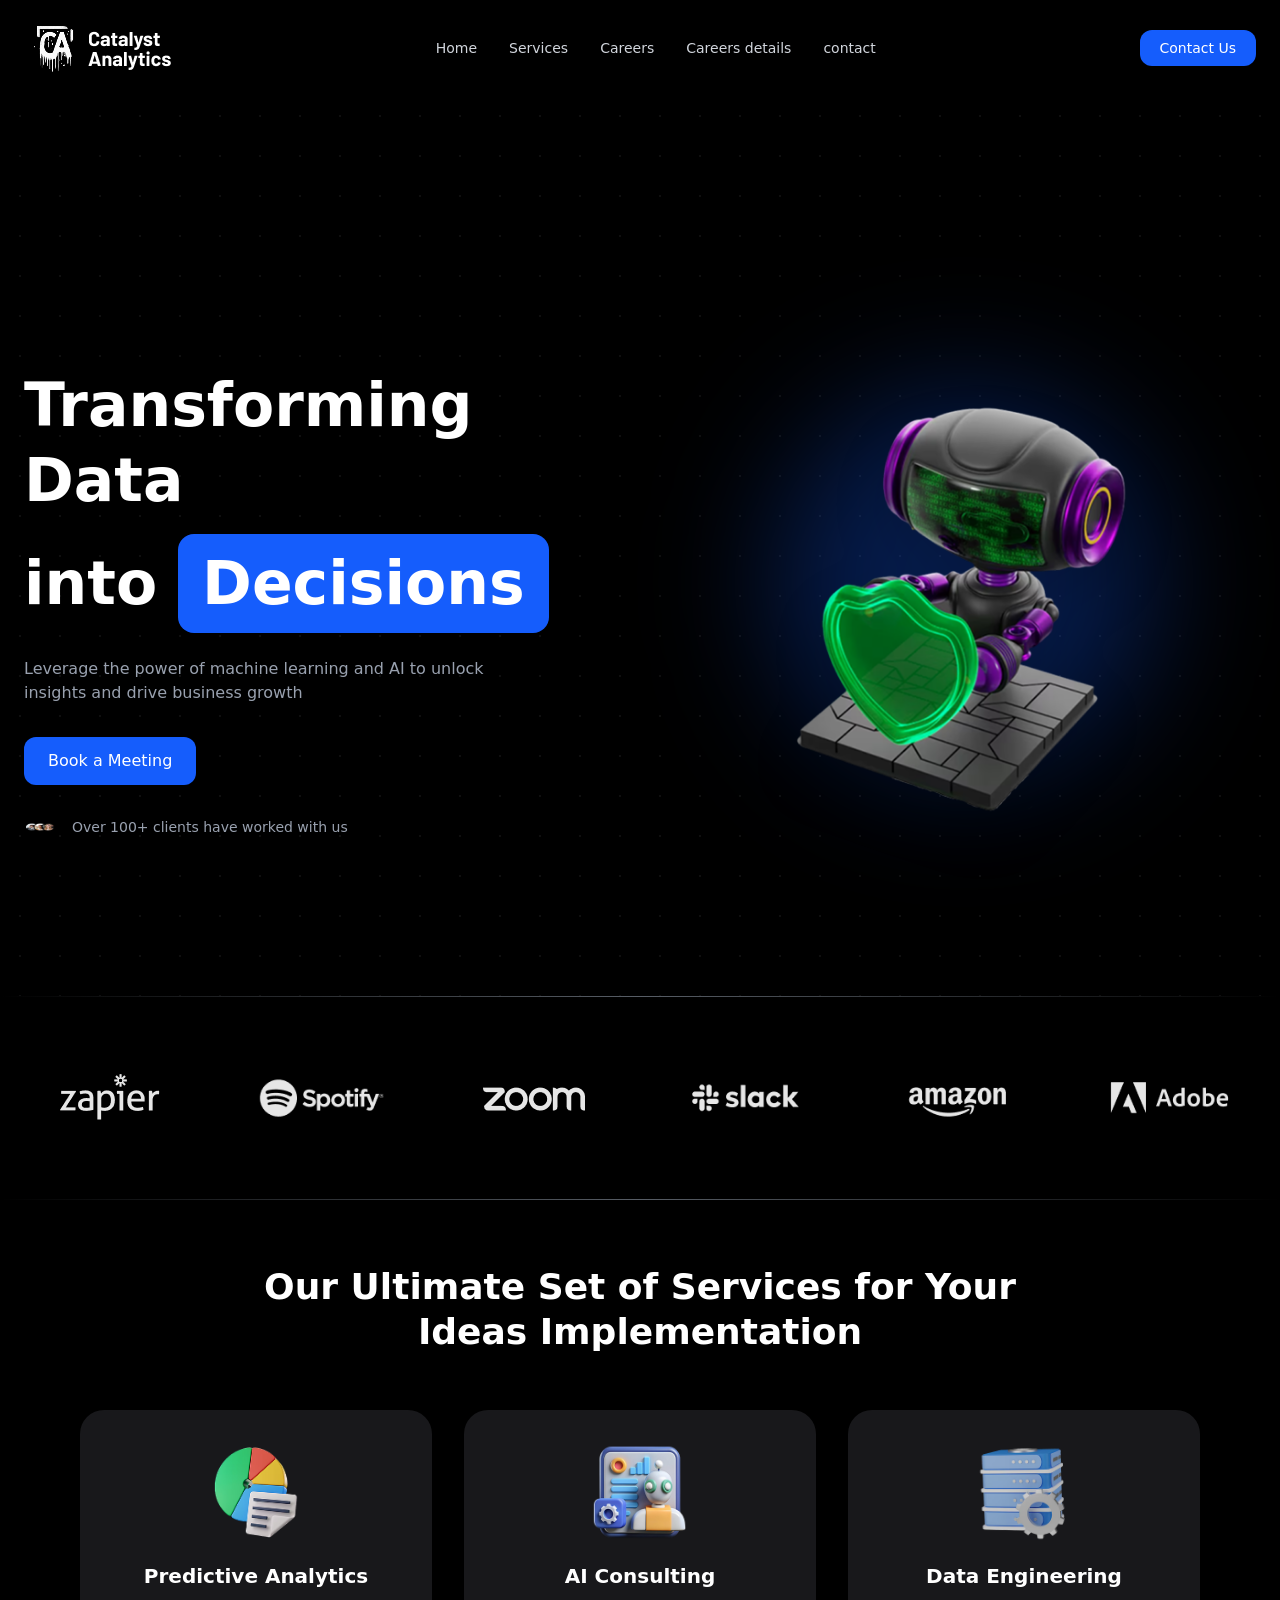
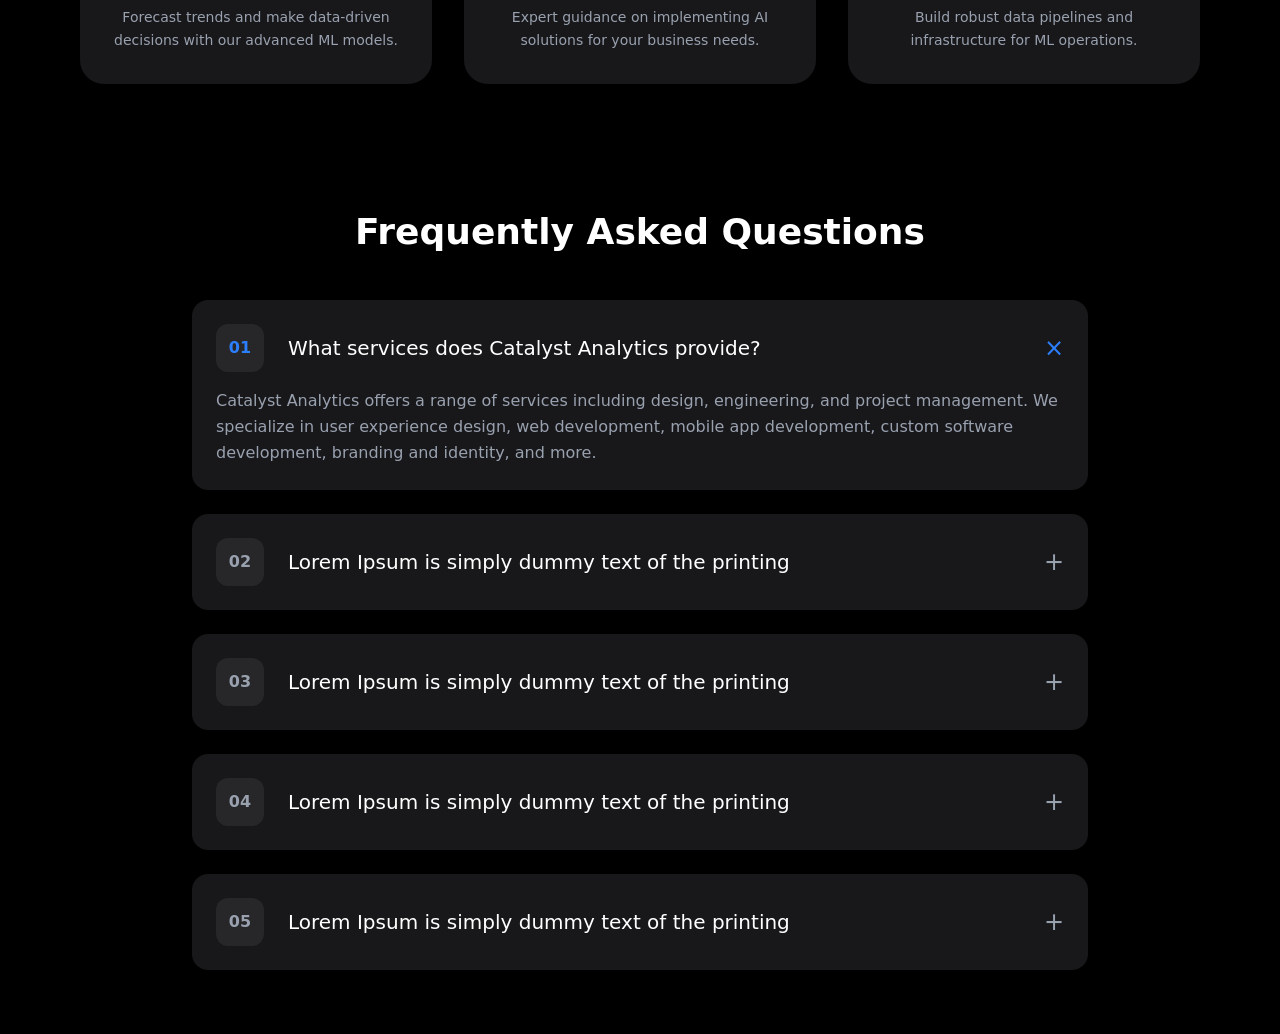
==== commit e8af4892: "commit3-4" ====
--- a/index.html
+++ b/index.html
@@ -115,6 +115,161 @@
 
   </section>
 
+
+  <section class="relative py-16 px-6 lg:px-20">
+    
+    <!-- Заголовок -->
+    <div class="text-center mb-14">
+      <h2 class="text-3xl md:text-4xl font-bold leading-tight">
+        Our Ultimate Set of Services for Your
+        <br class="hidden md:block">
+        Ideas Implementation
+      </h2>
+    </div>
+
+    <div class="grid gap-8 md:grid-cols-2 lg:grid-cols-3">
+      
+      <div class="bg-zinc-900 rounded-3xl p-8 text-center shadow-lg ">
+        <div class="flex justify-center mb-6">
+          <div class="w-24 h-24 "><img src="./72355892508 1.png" alt=""></div>
+        </div>
+        <h3 class="text-xl font-semibold mb-4">Predictive Analytics</h3>
+        <p class="text-gray-400 text-sm leading-relaxed">
+          Forecast trends and make data-driven decisions with our advanced ML models.
+        </p>
+      </div>
+
+      <div class="bg-zinc-900 rounded-3xl p-8 text-center shadow-lg ">
+        <div class="flex justify-center mb-6">
+          <div class="w-24 h-24 "><img src="./72355892508 1 (2).png" alt=""></div>
+        </div>
+        <h3 class="text-xl font-semibold mb-4">AI Consulting</h3>
+        <p class="text-gray-400 text-sm leading-relaxed">
+          Expert guidance on implementing AI solutions for your business needs.
+        </p>
+      </div>
+
+      <div class="bg-zinc-900 rounded-3xl p-8 text-center shadow-lg ">
+        <div class="flex justify-center mb-6">
+          <div class="w-24 h-24 "><img src="./72355892508 1 (3).png" alt=""></div>
+        </div>
+        <h3 class="text-xl font-semibold mb-4">Data Engineering</h3>
+        <p class="text-gray-400 text-sm leading-relaxed">
+          Build robust data pipelines and infrastructure for ML operations.
+        </p>
+      </div>
+
+    </div>
+
+  </section>
+  <section class="py-16 px-6 lg:px-24">
+  
+  <!-- Title -->
+  <div class="text-center mb-12">
+    <h2 class="text-3xl md:text-4xl font-bold">
+      Frequently Asked Questions
+    </h2>
+  </div>
+
+  <div class="max-w-4xl mx-auto space-y-6">
+
+    <!-- Item -->
+    <div class="faq-item bg-zinc-900 rounded-2xl p-6 cursor-pointer transition">
+      <div class="flex items-center justify-between">
+        <div class="flex items-center gap-6">
+          <div class="w-12 h-12 flex items-center justify-center rounded-xl bg-zinc-800 text-blue-500 font-semibold">
+            01
+          </div>
+          <h3 class="text-lg md:text-xl font-medium">
+            What services does Catalyst Analytics provide?
+          </h3>
+        </div>
+        <span class="icon text-2xl text-blue-500">×</span>
+      </div>
+
+      <div class="faq-content mt-4 text-gray-400 text-sm md:text-base leading-relaxed">
+        Catalyst Analytics offers a range of services including design, engineering,
+        and project management. We specialize in user experience design, web development,
+        mobile app development, custom software development, branding and identity, and more.
+      </div>
+    </div>
+
+    <!-- Item -->
+    <div class="faq-item bg-zinc-900 rounded-2xl p-6 cursor-pointer transition">
+      <div class="flex items-center justify-between">
+        <div class="flex items-center gap-6">
+          <div class="w-12 h-12 flex items-center justify-center rounded-xl bg-zinc-800 text-gray-400 font-semibold">
+            02
+          </div>
+          <h3 class="text-lg md:text-xl font-medium">
+            Lorem Ipsum is simply dummy text of the printing
+          </h3>
+        </div>
+        <span class="icon text-2xl text-gray-400">+</span>
+      </div>
+
+      <div class="faq-content hidden mt-4 text-gray-400 text-sm md:text-base leading-relaxed">
+        Lorem Ipsum is simply dummy text of the printing and typesetting industry.
+      </div>
+    </div>
+
+    <div class="faq-item bg-zinc-900 rounded-2xl p-6 cursor-pointer transition">
+      <div class="flex items-center justify-between">
+        <div class="flex items-center gap-6">
+          <div class="w-12 h-12 flex items-center justify-center rounded-xl bg-zinc-800 text-gray-400 font-semibold">
+            03
+          </div>
+          <h3 class="text-lg md:text-xl font-medium">
+            Lorem Ipsum is simply dummy text of the printing
+          </h3>
+        </div>
+        <span class="icon text-2xl text-gray-400">+</span>
+      </div>
+
+      <div class="faq-content hidden mt-4 text-gray-400 text-sm md:text-base leading-relaxed">
+        Lorem Ipsum is simply dummy text of the printing and typesetting industry.
+      </div>
+      
+    </div>
+    <div class="faq-item bg-zinc-900 rounded-2xl p-6 cursor-pointer transition">
+      <div class="flex items-center justify-between">
+        <div class="flex items-center gap-6">
+          <div class="w-12 h-12 flex items-center justify-center rounded-xl bg-zinc-800 text-gray-400 font-semibold">
+            04
+          </div>
+          <h3 class="text-lg md:text-xl font-medium">
+            Lorem Ipsum is simply dummy text of the printing
+          </h3>
+        </div>
+        <span class="icon text-2xl text-gray-400">+</span>
+      </div>
+
+      <div class="faq-content hidden mt-4 text-gray-400 text-sm md:text-base leading-relaxed">
+        Lorem Ipsum is simply dummy text of the printing and typesetting industry.
+      </div>
+      
+    </div>
+     <div class="faq-item bg-zinc-900 rounded-2xl p-6 cursor-pointer transition">
+      <div class="flex items-center justify-between">
+        <div class="flex items-center gap-6">
+          <div class="w-12 h-12 flex items-center justify-center rounded-xl bg-zinc-800 text-gray-400 font-semibold">
+            05
+          </div>
+          <h3 class="text-lg md:text-xl font-medium">
+            Lorem Ipsum is simply dummy text of the printing
+          </h3>
+        </div>
+        <span class="icon text-2xl text-gray-400">+</span>
+      </div>
+
+      <div class="faq-content hidden mt-4 text-gray-400 text-sm md:text-base leading-relaxed">
+        Lorem Ipsum is simply dummy text of the printing and typesetting industry.
+      </div>
+      
+    </div>
+  </div>
+</section>
+
 </body>
 
 </html>
--- a/src/output.css
+++ b/src/output.css
@@ -7,26 +7,41 @@
       "Segoe UI Emoji", "Segoe UI Symbol", "Noto Color Emoji";
     --font-mono: ui-monospace, SFMono-Regular, Menlo, Monaco, Consolas, "Liberation Mono",
       "Courier New", monospace;
+    --color-yellow-400: oklch(85.2% 0.199 91.936);
+    --color-green-400: oklch(79.2% 0.209 151.711);
+    --color-green-500: oklch(72.3% 0.219 149.579);
     --color-blue-100: oklch(93.2% 0.032 255.585);
+    --color-blue-400: oklch(70.7% 0.165 254.624);
     --color-blue-500: oklch(62.3% 0.214 259.815);
     --color-blue-600: oklch(54.6% 0.245 262.881);
     --color-blue-900: oklch(37.9% 0.146 265.522);
+    --color-indigo-500: oklch(58.5% 0.233 277.117);
     --color-purple-500: oklch(62.7% 0.265 303.9);
     --color-gray-300: oklch(87.2% 0.01 258.338);
     --color-gray-400: oklch(70.7% 0.022 261.325);
+    --color-gray-900: oklch(21% 0.034 264.665);
+    --color-gray-950: oklch(13% 0.028 261.692);
+    --color-zinc-800: oklch(27.4% 0.006 286.033);
+    --color-zinc-900: oklch(21% 0.006 285.885);
     --color-black: #000;
     --color-white: #fff;
     --spacing: 0.25rem;
     --container-lg: 32rem;
+    --container-4xl: 56rem;
+    --container-6xl: 72rem;
     --container-7xl: 80rem;
     --text-sm: 0.875rem;
     --text-sm--line-height: calc(1.25 / 0.875);
+    --text-base: 1rem;
+    --text-base--line-height: calc(1.5 / 1);
     --text-lg: 1.125rem;
     --text-lg--line-height: calc(1.75 / 1.125);
     --text-xl: 1.25rem;
     --text-xl--line-height: calc(1.75 / 1.25);
     --text-2xl: 1.5rem;
     --text-2xl--line-height: calc(2 / 1.5);
+    --text-3xl: 1.875rem;
+    --text-3xl--line-height: calc(2.25 / 1.875);
     --text-4xl: 2.25rem;
     --text-4xl--line-height: calc(2.5 / 2.25);
     --text-5xl: 3rem;
@@ -38,10 +53,13 @@
     --font-weight-bold: 700;
     --font-weight-extrabold: 800;
     --leading-tight: 1.25;
+    --leading-snug: 1.375;
+    --leading-relaxed: 1.625;
     --radius-md: 0.375rem;
     --radius-lg: 0.5rem;
     --radius-xl: 0.75rem;
     --radius-2xl: 1rem;
+    --radius-3xl: 1.5rem;
     --drop-shadow-2xl: 0 25px 25px rgb(0 0 0 / 0.15);
     --blur-md: 12px;
     --blur-xl: 24px;
@@ -216,15 +234,33 @@
   .top-0 {
     top: calc(var(--spacing) * 0);
   }
+  .top-10 {
+    top: calc(var(--spacing) * 10);
+  }
+  .top-32 {
+    top: calc(var(--spacing) * 32);
+  }
   .right-0 {
     right: calc(var(--spacing) * 0);
   }
+  .right-10 {
+    right: calc(var(--spacing) * 10);
+  }
   .bottom-0 {
     bottom: calc(var(--spacing) * 0);
   }
+  .bottom-10 {
+    bottom: calc(var(--spacing) * 10);
+  }
+  .bottom-20 {
+    bottom: calc(var(--spacing) * 20);
+  }
   .left-0 {
     left: calc(var(--spacing) * 0);
   }
+  .left-10 {
+    left: calc(var(--spacing) * 10);
+  }
   .z-10 {
     z-index: 10;
   }
@@ -246,6 +282,21 @@
   .mt-8 {
     margin-top: calc(var(--spacing) * 8);
   }
+  .mb-4 {
+    margin-bottom: calc(var(--spacing) * 4);
+  }
+  .mb-6 {
+    margin-bottom: calc(var(--spacing) * 6);
+  }
+  .mb-12 {
+    margin-bottom: calc(var(--spacing) * 12);
+  }
+  .mb-14 {
+    margin-bottom: calc(var(--spacing) * 14);
+  }
+  .mb-16 {
+    margin-bottom: calc(var(--spacing) * 16);
+  }
   .flex {
     display: flex;
   }
@@ -279,6 +330,21 @@
   .h-10 {
     height: calc(var(--spacing) * 10);
   }
+  .h-12 {
+    height: calc(var(--spacing) * 12);
+  }
+  .h-20 {
+    height: calc(var(--spacing) * 20);
+  }
+  .h-24 {
+    height: calc(var(--spacing) * 24);
+  }
+  .h-40 {
+    height: calc(var(--spacing) * 40);
+  }
+  .h-48 {
+    height: calc(var(--spacing) * 48);
+  }
   .h-96 {
     height: calc(var(--spacing) * 96);
   }
@@ -306,6 +372,24 @@
   .w-10 {
     width: calc(var(--spacing) * 10);
   }
+  .w-12 {
+    width: calc(var(--spacing) * 12);
+  }
+  .w-20 {
+    width: calc(var(--spacing) * 20);
+  }
+  .w-24 {
+    width: calc(var(--spacing) * 24);
+  }
+  .w-28 {
+    width: calc(var(--spacing) * 28);
+  }
+  .w-40 {
+    width: calc(var(--spacing) * 40);
+  }
+  .w-48 {
+    width: calc(var(--spacing) * 48);
+  }
   .w-72 {
     width: calc(var(--spacing) * 72);
   }
@@ -318,6 +402,12 @@
   .w-full {
     width: 100%;
   }
+  .max-w-4xl {
+    max-width: var(--container-4xl);
+  }
+  .max-w-6xl {
+    max-width: var(--container-6xl);
+  }
   .max-w-7xl {
     max-width: var(--container-7xl);
   }
@@ -327,9 +417,15 @@
   .border-collapse {
     border-collapse: collapse;
   }
+  .cursor-pointer {
+    cursor: pointer;
+  }
   .resize {
     resize: both;
   }
+  .grid-cols-1 {
+    grid-template-columns: repeat(1, minmax(0, 1fr));
+  }
   .grid-cols-2 {
     grid-template-columns: repeat(2, minmax(0, 1fr));
   }
@@ -354,6 +450,9 @@
   .gap-4 {
     gap: calc(var(--spacing) * 4);
   }
+  .gap-6 {
+    gap: calc(var(--spacing) * 6);
+  }
   .gap-8 {
     gap: calc(var(--spacing) * 8);
   }
@@ -365,6 +464,13 @@
   }
   .gap-16 {
     gap: calc(var(--spacing) * 16);
+  }
+  .space-y-6 {
+    :where(& > :not(:last-child)) {
+      --tw-space-y-reverse: 0;
+      margin-block-start: calc(calc(var(--spacing) * 6) * var(--tw-space-y-reverse));
+      margin-block-end: calc(calc(var(--spacing) * 6) * calc(1 - var(--tw-space-y-reverse)));
+    }
   }
   .-space-x-2 {
     :where(& > :not(:last-child)) {
@@ -385,6 +491,9 @@
   .rounded-2xl {
     border-radius: var(--radius-2xl);
   }
+  .rounded-3xl {
+    border-radius: var(--radius-3xl);
+  }
   .rounded-full {
     border-radius: calc(infinity * 1px);
   }
@@ -419,6 +528,15 @@
       background-color: color-mix(in oklab, var(--color-black) 70%, transparent);
     }
   }
+  .bg-blue-500 {
+    background-color: var(--color-blue-500);
+  }
+  .bg-blue-500\/20 {
+    background-color: color-mix(in srgb, oklch(62.3% 0.214 259.815) 20%, transparent);
+    @supports (color: color-mix(in lab, red, red)) {
+      background-color: color-mix(in oklab, var(--color-blue-500) 20%, transparent);
+    }
+  }
   .bg-blue-600 {
     background-color: var(--color-blue-600);
   }
@@ -428,8 +546,36 @@
       background-color: color-mix(in oklab, var(--color-blue-600) 30%, transparent);
     }
   }
+  .bg-green-500 {
+    background-color: var(--color-green-500);
+  }
+  .bg-green-500\/20 {
+    background-color: color-mix(in srgb, oklch(72.3% 0.219 149.579) 20%, transparent);
+    @supports (color: color-mix(in lab, red, red)) {
+      background-color: color-mix(in oklab, var(--color-green-500) 20%, transparent);
+    }
+  }
+  .bg-indigo-500 {
+    background-color: var(--color-indigo-500);
+  }
+  .bg-indigo-500\/20 {
+    background-color: color-mix(in srgb, oklch(58.5% 0.233 277.117) 20%, transparent);
+    @supports (color: color-mix(in lab, red, red)) {
+      background-color: color-mix(in oklab, var(--color-indigo-500) 20%, transparent);
+    }
+  }
   .bg-white {
     background-color: var(--color-white);
+  }
+  .bg-zinc-800 {
+    background-color: var(--color-zinc-800);
+  }
+  .bg-zinc-900 {
+    background-color: var(--color-zinc-900);
+  }
+  .bg-gradient-to-b {
+    --tw-gradient-position: to bottom in oklab;
+    background-image: linear-gradient(var(--tw-gradient-stops));
   }
   .bg-gradient-to-l {
     --tw-gradient-position: to left in oklab;
@@ -439,8 +585,20 @@
     --tw-gradient-position: to right in oklab;
     background-image: linear-gradient(var(--tw-gradient-stops));
   }
+  .bg-gradient-to-tr {
+    --tw-gradient-position: to top right in oklab;
+    background-image: linear-gradient(var(--tw-gradient-stops));
+  }
   .from-black {
     --tw-gradient-from: var(--color-black);
+    --tw-gradient-stops: var(--tw-gradient-via-stops, var(--tw-gradient-position), var(--tw-gradient-from) var(--tw-gradient-from-position), var(--tw-gradient-to) var(--tw-gradient-to-position));
+  }
+  .from-blue-400 {
+    --tw-gradient-from: var(--color-blue-400);
+    --tw-gradient-stops: var(--tw-gradient-via-stops, var(--tw-gradient-position), var(--tw-gradient-from) var(--tw-gradient-from-position), var(--tw-gradient-to) var(--tw-gradient-to-position));
+  }
+  .from-blue-500 {
+    --tw-gradient-from: var(--color-blue-500);
     --tw-gradient-stops: var(--tw-gradient-via-stops, var(--tw-gradient-position), var(--tw-gradient-from) var(--tw-gradient-from-position), var(--tw-gradient-to) var(--tw-gradient-to-position));
   }
   .from-blue-900 {
@@ -454,6 +612,14 @@
     }
     --tw-gradient-stops: var(--tw-gradient-via-stops, var(--tw-gradient-position), var(--tw-gradient-from) var(--tw-gradient-from-position), var(--tw-gradient-to) var(--tw-gradient-to-position));
   }
+  .from-gray-900 {
+    --tw-gradient-from: var(--color-gray-900);
+    --tw-gradient-stops: var(--tw-gradient-via-stops, var(--tw-gradient-position), var(--tw-gradient-from) var(--tw-gradient-from-position), var(--tw-gradient-to) var(--tw-gradient-to-position));
+  }
+  .from-green-400 {
+    --tw-gradient-from: var(--color-green-400);
+    --tw-gradient-stops: var(--tw-gradient-via-stops, var(--tw-gradient-position), var(--tw-gradient-from) var(--tw-gradient-from-position), var(--tw-gradient-to) var(--tw-gradient-to-position));
+  }
   .from-transparent {
     --tw-gradient-from: transparent;
     --tw-gradient-stops: var(--tw-gradient-via-stops, var(--tw-gradient-position), var(--tw-gradient-from) var(--tw-gradient-from-position), var(--tw-gradient-to) var(--tw-gradient-to-position));
@@ -502,10 +668,35 @@
     }
     --tw-gradient-stops: var(--tw-gradient-via-stops, var(--tw-gradient-position), var(--tw-gradient-from) var(--tw-gradient-from-position), var(--tw-gradient-to) var(--tw-gradient-to-position));
   }
+  .to-gray-400 {
+    --tw-gradient-to: var(--color-gray-400);
+    --tw-gradient-stops: var(--tw-gradient-via-stops, var(--tw-gradient-position), var(--tw-gradient-from) var(--tw-gradient-from-position), var(--tw-gradient-to) var(--tw-gradient-to-position));
+  }
+  .to-gray-950 {
+    --tw-gradient-to: var(--color-gray-950);
+    --tw-gradient-stops: var(--tw-gradient-via-stops, var(--tw-gradient-position), var(--tw-gradient-from) var(--tw-gradient-from-position), var(--tw-gradient-to) var(--tw-gradient-to-position));
+  }
+  .to-indigo-500 {
+    --tw-gradient-to: var(--color-indigo-500);
+    --tw-gradient-stops: var(--tw-gradient-via-stops, var(--tw-gradient-position), var(--tw-gradient-from) var(--tw-gradient-from-position), var(--tw-gradient-to) var(--tw-gradient-to-position));
+  }
   .to-transparent {
     --tw-gradient-to: transparent;
     --tw-gradient-stops: var(--tw-gradient-via-stops, var(--tw-gradient-position), var(--tw-gradient-from) var(--tw-gradient-from-position), var(--tw-gradient-to) var(--tw-gradient-to-position));
   }
+  .to-yellow-400 {
+    --tw-gradient-to: var(--color-yellow-400);
+    --tw-gradient-stops: var(--tw-gradient-via-stops, var(--tw-gradient-position), var(--tw-gradient-from) var(--tw-gradient-from-position), var(--tw-gradient-to) var(--tw-gradient-to-position));
+  }
+  .p-1 {
+    padding: calc(var(--spacing) * 1);
+  }
+  .p-6 {
+    padding: calc(var(--spacing) * 6);
+  }
+  .p-8 {
+    padding: calc(var(--spacing) * 8);
+  }
   .px-4 {
     padding-inline: calc(var(--spacing) * 4);
   }
@@ -526,6 +717,9 @@
   }
   .py-16 {
     padding-block: calc(var(--spacing) * 16);
+  }
+  .py-20 {
+    padding-block: calc(var(--spacing) * 20);
   }
   .pt-24 {
     padding-top: calc(var(--spacing) * 24);
@@ -540,6 +734,10 @@
     font-size: var(--text-2xl);
     line-height: var(--tw-leading, var(--text-2xl--line-height));
   }
+  .text-3xl {
+    font-size: var(--text-3xl);
+    line-height: var(--tw-leading, var(--text-3xl--line-height));
+  }
   .text-4xl {
     font-size: var(--text-4xl);
     line-height: var(--tw-leading, var(--text-4xl--line-height));
@@ -556,6 +754,14 @@
     font-size: var(--text-xl);
     line-height: var(--tw-leading, var(--text-xl--line-height));
   }
+  .leading-relaxed {
+    --tw-leading: var(--leading-relaxed);
+    line-height: var(--leading-relaxed);
+  }
+  .leading-snug {
+    --tw-leading: var(--leading-snug);
+    line-height: var(--leading-snug);
+  }
   .leading-tight {
     --tw-leading: var(--leading-tight);
     line-height: var(--leading-tight);
@@ -579,6 +785,9 @@
   .text-black {
     color: var(--color-black);
   }
+  .text-blue-500 {
+    color: var(--color-blue-500);
+  }
   .text-gray-300 {
     color: var(--color-gray-300);
   }
@@ -594,11 +803,22 @@
   .opacity-20 {
     opacity: 20%;
   }
+  .opacity-30 {
+    opacity: 30%;
+  }
   .opacity-40 {
     opacity: 40%;
   }
   .opacity-60 {
     opacity: 60%;
+  }
+  .shadow-lg {
+    --tw-shadow: 0 10px 15px -3px var(--tw-shadow-color, rgb(0 0 0 / 0.1)), 0 4px 6px -4px var(--tw-shadow-color, rgb(0 0 0 / 0.1));
+    box-shadow: var(--tw-inset-shadow), var(--tw-inset-ring-shadow), var(--tw-ring-offset-shadow), var(--tw-ring-shadow), var(--tw-shadow);
+  }
+  .shadow-xl {
+    --tw-shadow: 0 20px 25px -5px var(--tw-shadow-color, rgb(0 0 0 / 0.1)), 0 8px 10px -6px var(--tw-shadow-color, rgb(0 0 0 / 0.1));
+    box-shadow: var(--tw-inset-shadow), var(--tw-inset-ring-shadow), var(--tw-ring-offset-shadow), var(--tw-ring-shadow), var(--tw-shadow);
   }
   .outline {
     outline-style: var(--tw-outline-style);
@@ -643,6 +863,16 @@
   .duration-300 {
     --tw-duration: 300ms;
     transition-duration: 300ms;
+  }
+  .hover\:scale-105 {
+    &:hover {
+      @media (hover: hover) {
+        --tw-scale-x: 105%;
+        --tw-scale-y: 105%;
+        --tw-scale-z: 105%;
+        scale: var(--tw-scale-x) var(--tw-scale-y);
+      }
+    }
   }
   .hover\:bg-blue-500 {
     &:hover {
@@ -665,6 +895,14 @@
       }
     }
   }
+  .hover\:shadow-2xl {
+    &:hover {
+      @media (hover: hover) {
+        --tw-shadow: 0 25px 50px -12px var(--tw-shadow-color, rgb(0 0 0 / 0.25));
+        box-shadow: var(--tw-inset-shadow), var(--tw-inset-ring-shadow), var(--tw-ring-offset-shadow), var(--tw-ring-shadow), var(--tw-shadow);
+      }
+    }
+  }
   .sm\:block {
     @media (width >= 40rem) {
       display: block;
@@ -726,9 +964,42 @@
       text-align: left;
     }
   }
+  .md\:text-4xl {
+    @media (width >= 48rem) {
+      font-size: var(--text-4xl);
+      line-height: var(--tw-leading, var(--text-4xl--line-height));
+    }
+  }
+  .md\:text-base {
+    @media (width >= 48rem) {
+      font-size: var(--text-base);
+      line-height: var(--tw-leading, var(--text-base--line-height));
+    }
+  }
+  .md\:text-xl {
+    @media (width >= 48rem) {
+      font-size: var(--text-xl);
+      line-height: var(--tw-leading, var(--text-xl--line-height));
+    }
+  }
+  .lg\:grid-cols-3 {
+    @media (width >= 64rem) {
+      grid-template-columns: repeat(3, minmax(0, 1fr));
+    }
+  }
   .lg\:grid-cols-6 {
     @media (width >= 64rem) {
       grid-template-columns: repeat(6, minmax(0, 1fr));
+    }
+  }
+  .lg\:px-20 {
+    @media (width >= 64rem) {
+      padding-inline: calc(var(--spacing) * 20);
+    }
+  }
+  .lg\:px-24 {
+    @media (width >= 64rem) {
+      padding-inline: calc(var(--spacing) * 24);
     }
   }
   .lg\:text-6xl {
@@ -738,6 +1009,11 @@
     }
   }
 }
+@property --tw-space-y-reverse {
+  syntax: "*";
+  inherits: false;
+  initial-value: 0;
+}
 @property --tw-space-x-reverse {
   syntax: "*";
   inherits: false;
@@ -798,6 +1074,71 @@
   syntax: "*";
   inherits: false;
 }
+@property --tw-shadow {
+  syntax: "*";
+  inherits: false;
+  initial-value: 0 0 #0000;
+}
+@property --tw-shadow-color {
+  syntax: "*";
+  inherits: false;
+}
+@property --tw-shadow-alpha {
+  syntax: "<percentage>";
+  inherits: false;
+  initial-value: 100%;
+}
+@property --tw-inset-shadow {
+  syntax: "*";
+  inherits: false;
+  initial-value: 0 0 #0000;
+}
+@property --tw-inset-shadow-color {
+  syntax: "*";
+  inherits: false;
+}
+@property --tw-inset-shadow-alpha {
+  syntax: "<percentage>";
+  inherits: false;
+  initial-value: 100%;
+}
+@property --tw-ring-color {
+  syntax: "*";
+  inherits: false;
+}
+@property --tw-ring-shadow {
+  syntax: "*";
+  inherits: false;
+  initial-value: 0 0 #0000;
+}
+@property --tw-inset-ring-color {
+  syntax: "*";
+  inherits: false;
+}
+@property --tw-inset-ring-shadow {
+  syntax: "*";
+  inherits: false;
+  initial-value: 0 0 #0000;
+}
+@property --tw-ring-inset {
+  syntax: "*";
+  inherits: false;
+}
+@property --tw-ring-offset-width {
+  syntax: "<length>";
+  inherits: false;
+  initial-value: 0px;
+}
+@property --tw-ring-offset-color {
+  syntax: "*";
+  inherits: false;
+  initial-value: #fff;
+}
+@property --tw-ring-offset-shadow {
+  syntax: "*";
+  inherits: false;
+  initial-value: 0 0 #0000;
+}
 @property --tw-outline-style {
   syntax: "*";
   inherits: false;
@@ -895,10 +1236,26 @@
 @property --tw-duration {
   syntax: "*";
   inherits: false;
+}
+@property --tw-scale-x {
+  syntax: "*";
+  inherits: false;
+  initial-value: 1;
+}
+@property --tw-scale-y {
+  syntax: "*";
+  inherits: false;
+  initial-value: 1;
+}
+@property --tw-scale-z {
+  syntax: "*";
+  inherits: false;
+  initial-value: 1;
 }
 @layer properties {
   @supports ((-webkit-hyphens: none) and (not (margin-trim: inline))) or ((-moz-orient: inline) and (not (color:rgb(from red r g b)))) {
     *, ::before, ::after, ::backdrop {
+      --tw-space-y-reverse: 0;
       --tw-space-x-reverse: 0;
       --tw-border-style: solid;
       --tw-gradient-position: initial;
@@ -912,6 +1269,20 @@
       --tw-gradient-to-position: 100%;
       --tw-leading: initial;
       --tw-font-weight: initial;
+      --tw-shadow: 0 0 #0000;
+      --tw-shadow-color: initial;
+      --tw-shadow-alpha: 100%;
+      --tw-inset-shadow: 0 0 #0000;
+      --tw-inset-shadow-color: initial;
+      --tw-inset-shadow-alpha: 100%;
+      --tw-ring-color: initial;
+      --tw-ring-shadow: 0 0 #0000;
+      --tw-inset-ring-color: initial;
+      --tw-inset-ring-shadow: 0 0 #0000;
+      --tw-ring-inset: initial;
+      --tw-ring-offset-width: 0px;
+      --tw-ring-offset-color: #fff;
+      --tw-ring-offset-shadow: 0 0 #0000;
       --tw-outline-style: solid;
       --tw-blur: initial;
       --tw-brightness: initial;
@@ -936,6 +1307,9 @@
       --tw-backdrop-saturate: initial;
       --tw-backdrop-sepia: initial;
       --tw-duration: initial;
-    }
-  }
-}
+      --tw-scale-x: 1;
+      --tw-scale-y: 1;
+      --tw-scale-z: 1;
+    }
+  }
+}
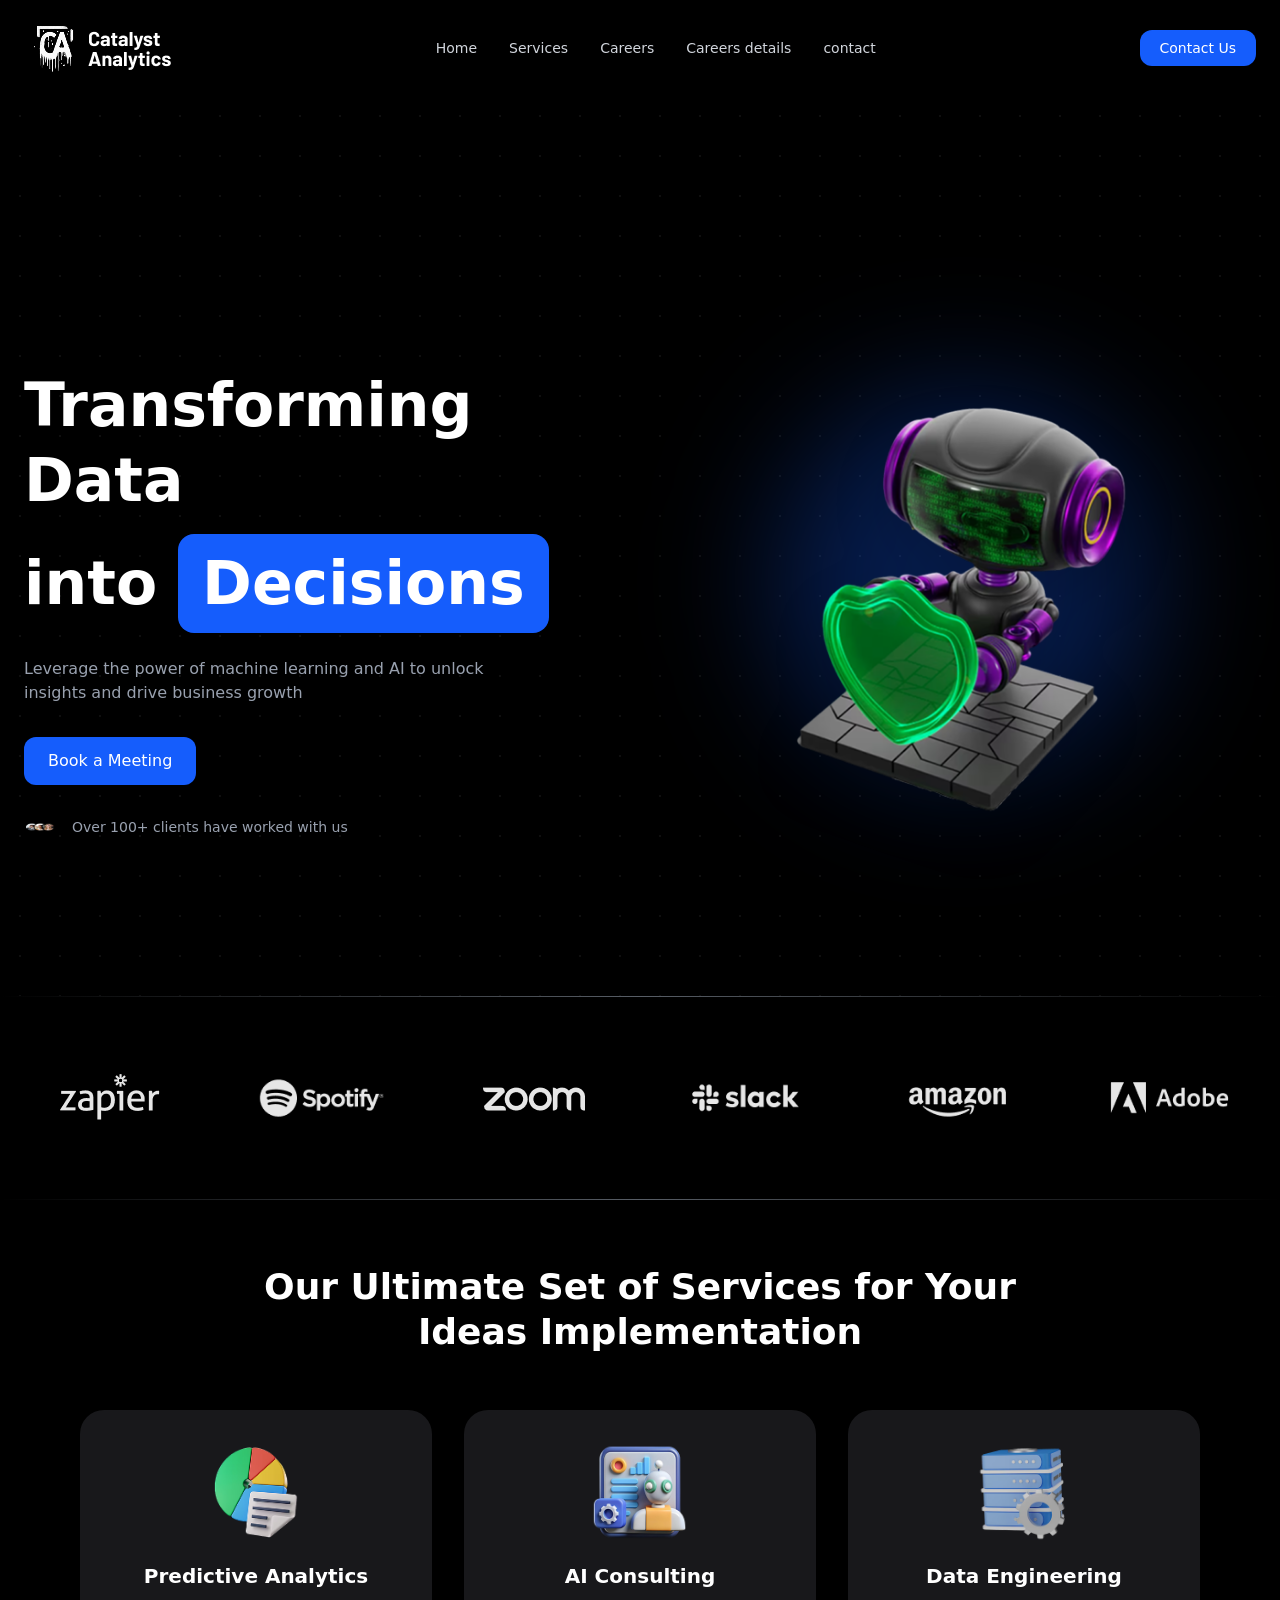
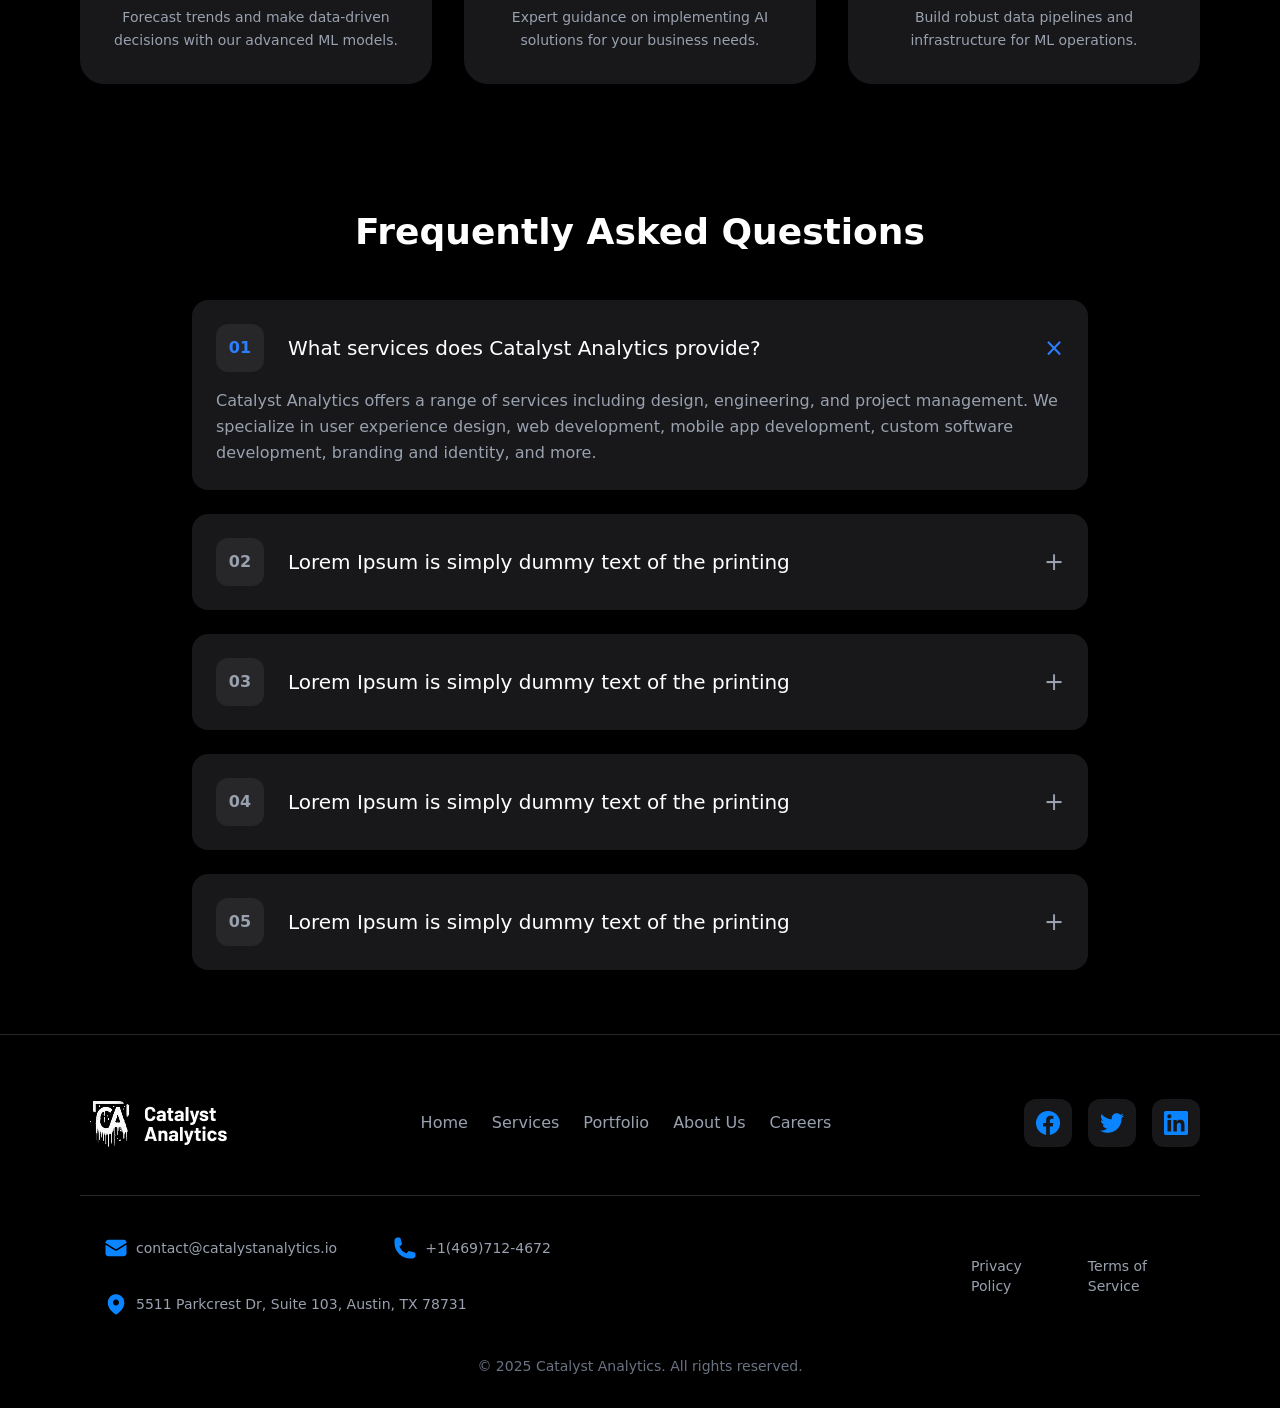
==== commit 1dace66e: "commitfuter" ====
--- a/index.html
+++ b/index.html
@@ -269,7 +269,70 @@
     </div>
   </div>
 </section>
-
+<footer class="border-t border-zinc-800 pt-14 pb-8 px-6 lg:px-20 text-white">
+
+  <div class="max-w-7xl mx-auto">
+
+    <div class="flex flex-col lg:flex-row lg:items-center lg:justify-between gap-10">
+
+      <div>
+        <img src="./Logo (23).png" alt="">
+      </div>
+
+      <nav class="flex flex-wrap justify-center gap-6 text-gray-400">
+        <a href="#" class="hover:text-white transition">Home</a>
+        <a href="#" class="hover:text-white transition">Services</a>
+        <a href="#" class="hover:text-white transition">Portfolio</a>
+        <a href="#" class="hover:text-white transition">About Us</a>
+        <a href="#" class="hover:text-white transition">Careers</a>
+      </nav>
+      <div class="flex gap-4 justify-center lg:justify-end">
+        <a href="#" class="w-12 h-12 flex items-center justify-center bg-zinc-900 rounded-xl hover:bg-blue-600 transition">
+          <i data-lucide="facebook"><img src="./Icon (40).png" alt=""></i>
+        </a>
+        <a href="#" class="w-12 h-12 flex items-center justify-center bg-zinc-900 rounded-xl hover:bg-sky-500 transition">
+          <i data-lucide="twitter"><img src="./Icon (41).png" alt=""></i>
+        </a>
+        <a href="#" class="w-12 h-12 flex items-center justify-center bg-zinc-900 rounded-xl hover:bg-blue-700 transition">
+          <i data-lucide="linkedin"><img src="./Icon (42).png" alt=""></i>
+        </a>
+      </div>
+
+    </div>
+
+    <div class="border-t border-zinc-800 my-10"></div>
+
+    <div class="flex flex-col lg:flex-row lg:items-center lg:justify-between gap-6 text-gray-400 text-sm">
+
+      <div class="flex flex-col md:flex-row md:flex-wrap gap-4 md:gap-8">
+        <div class="flex items-center gap-2">
+          <i data-lucide="mail" class="w-4 h-4 text-blue-500"></i>
+          <img src="./Icon (43).png" alt=""> contact@catalystanalytics.io
+        </div>
+        <div class="flex items-center gap-2">
+          <i data-lucide="phone" class="w-4 h-4 text-blue-500"></i>
+          <img src="./Icon (44).png" alt=""> +1(469)712-4672
+        </div>
+        <div class="flex items-center gap-2">
+          <i data-lucide="map-pin" class="w-4 h-4 text-blue-500"></i>
+          <img src="./Icon (45).png" alt=""> 5511 Parkcrest Dr, Suite 103, Austin, TX 78731
+        </div>
+      </div>
+
+      <div class="flex gap-6">
+        <a href="#" class="hover:text-white transition">Privacy Policy</a>
+        <a href="#" class="hover:text-white transition">Terms of Service</a>
+      </div>
+
+    </div>
+
+    <div class="text-center text-gray-500 text-sm mt-10">
+      © 2025 Catalyst Analytics. All rights reserved.
+    </div>
+
+  </div>
+
+</footer>
 </body>
 
 </html>
--- a/src/output.css
+++ b/src/output.css
@@ -10,15 +10,18 @@
     --color-yellow-400: oklch(85.2% 0.199 91.936);
     --color-green-400: oklch(79.2% 0.209 151.711);
     --color-green-500: oklch(72.3% 0.219 149.579);
+    --color-sky-500: oklch(68.5% 0.169 237.323);
     --color-blue-100: oklch(93.2% 0.032 255.585);
     --color-blue-400: oklch(70.7% 0.165 254.624);
     --color-blue-500: oklch(62.3% 0.214 259.815);
     --color-blue-600: oklch(54.6% 0.245 262.881);
+    --color-blue-700: oklch(48.8% 0.243 264.376);
     --color-blue-900: oklch(37.9% 0.146 265.522);
     --color-indigo-500: oklch(58.5% 0.233 277.117);
     --color-purple-500: oklch(62.7% 0.265 303.9);
     --color-gray-300: oklch(87.2% 0.01 258.338);
     --color-gray-400: oklch(70.7% 0.022 261.325);
+    --color-gray-500: oklch(55.1% 0.027 264.364);
     --color-gray-900: oklch(21% 0.034 264.665);
     --color-gray-950: oklch(13% 0.028 261.692);
     --color-zinc-800: oklch(27.4% 0.006 286.033);
@@ -270,6 +273,9 @@
   .mx-auto {
     margin-inline: auto;
   }
+  .my-10 {
+    margin-block: calc(var(--spacing) * 10);
+  }
   .mt-3 {
     margin-top: calc(var(--spacing) * 3);
   }
@@ -282,6 +288,9 @@
   .mt-8 {
     margin-top: calc(var(--spacing) * 8);
   }
+  .mt-10 {
+    margin-top: calc(var(--spacing) * 10);
+  }
   .mb-4 {
     margin-bottom: calc(var(--spacing) * 4);
   }
@@ -321,6 +330,9 @@
   .h-2\.5 {
     height: calc(var(--spacing) * 2.5);
   }
+  .h-4 {
+    height: calc(var(--spacing) * 4);
+  }
   .h-8 {
     height: calc(var(--spacing) * 8);
   }
@@ -363,6 +375,9 @@
   .w-1\/2 {
     width: calc(1 / 2 * 100%);
   }
+  .w-4 {
+    width: calc(var(--spacing) * 4);
+  }
   .w-8 {
     width: calc(var(--spacing) * 8);
   }
@@ -428,6 +443,12 @@
   }
   .grid-cols-2 {
     grid-template-columns: repeat(2, minmax(0, 1fr));
+  }
+  .flex-col {
+    flex-direction: column;
+  }
+  .flex-wrap {
+    flex-wrap: wrap;
   }
   .items-center {
     align-items: center;
@@ -510,8 +531,15 @@
     border-style: var(--tw-border-style);
     border-width: 1px;
   }
+  .border-t {
+    border-top-style: var(--tw-border-style);
+    border-top-width: 1px;
+  }
   .border-black {
     border-color: var(--color-black);
+  }
+  .border-zinc-800 {
+    border-color: var(--color-zinc-800);
   }
   .bg-black {
     background-color: var(--color-black);
@@ -721,11 +749,17 @@
   .py-20 {
     padding-block: calc(var(--spacing) * 20);
   }
+  .pt-14 {
+    padding-top: calc(var(--spacing) * 14);
+  }
   .pt-24 {
     padding-top: calc(var(--spacing) * 24);
   }
   .pt-28 {
     padding-top: calc(var(--spacing) * 28);
+  }
+  .pb-8 {
+    padding-bottom: calc(var(--spacing) * 8);
   }
   .text-center {
     text-align: center;
@@ -793,6 +827,9 @@
   }
   .text-gray-400 {
     color: var(--color-gray-400);
+  }
+  .text-gray-500 {
+    color: var(--color-gray-500);
   }
   .text-white {
     color: var(--color-white);
@@ -881,6 +918,27 @@
       }
     }
   }
+  .hover\:bg-blue-600 {
+    &:hover {
+      @media (hover: hover) {
+        background-color: var(--color-blue-600);
+      }
+    }
+  }
+  .hover\:bg-blue-700 {
+    &:hover {
+      @media (hover: hover) {
+        background-color: var(--color-blue-700);
+      }
+    }
+  }
+  .hover\:bg-sky-500 {
+    &:hover {
+      @media (hover: hover) {
+        background-color: var(--color-sky-500);
+      }
+    }
+  }
   .hover\:text-white {
     &:hover {
       @media (hover: hover) {
@@ -954,9 +1012,24 @@
       grid-template-columns: repeat(2, minmax(0, 1fr));
     }
   }
+  .md\:flex-row {
+    @media (width >= 48rem) {
+      flex-direction: row;
+    }
+  }
+  .md\:flex-wrap {
+    @media (width >= 48rem) {
+      flex-wrap: wrap;
+    }
+  }
   .md\:justify-start {
     @media (width >= 48rem) {
       justify-content: flex-start;
+    }
+  }
+  .md\:gap-8 {
+    @media (width >= 48rem) {
+      gap: calc(var(--spacing) * 8);
     }
   }
   .md\:text-left {
@@ -990,6 +1063,26 @@
   .lg\:grid-cols-6 {
     @media (width >= 64rem) {
       grid-template-columns: repeat(6, minmax(0, 1fr));
+    }
+  }
+  .lg\:flex-row {
+    @media (width >= 64rem) {
+      flex-direction: row;
+    }
+  }
+  .lg\:items-center {
+    @media (width >= 64rem) {
+      align-items: center;
+    }
+  }
+  .lg\:justify-between {
+    @media (width >= 64rem) {
+      justify-content: space-between;
+    }
+  }
+  .lg\:justify-end {
+    @media (width >= 64rem) {
+      justify-content: flex-end;
     }
   }
   .lg\:px-20 {
